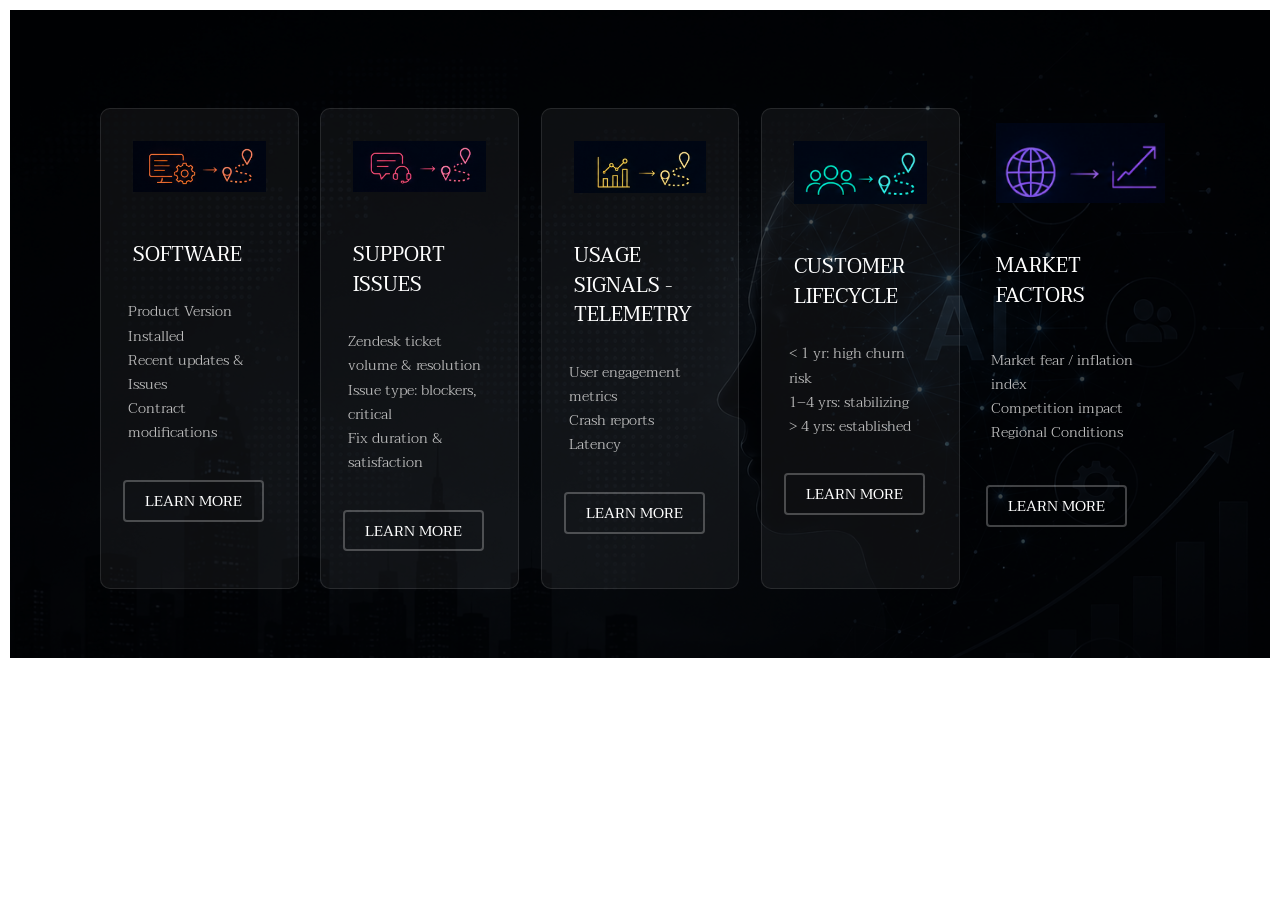
==== agentic_ai.html @ 3e42e908 "Add initial HTML files for personal portfolio website - Created index.html with sections for navigat" ====
<!DOCTYPE HTML>
<!--
	Transitive by TEMPLATED
	templated.co @templatedco
	Released for free under the Creative Commons Attribution 3.0 license (templated.co/license)
-->
<html>
	<head>
		<title>Nithin Reddy Nagireddy - AI Engineer</title>
		<meta charset="utf-8" />
		<meta name="viewport" content="width=device-width, initial-scale=1" />
		<link rel="stylesheet" href="assets/css/main.css" />
	</head>
	<body>

		<!-- Two -->
			<section id="two" class="wrapper style3">
				<div class="inner">
					<div id=".skills-grid-3" class="skills-grid-3">
						<div class="skill-card">
							<div class="image fit">
								<img src="images/multi agent/contracts.png" alt="" />
							</div>
							<header>
								<h3>Software</h3>
							</header>
							<p>Product Version Installed <br>Recent updates & Issues <br>Contract modifications</p>
							<ul class="actions">
								<li><a href="#" class="button alt">Learn More</a></li>
							</ul>
						</div>
						<div class="skill-card">
							<div class="image fit">
								<img src="images/multi agent/tickets.png" alt="" />
							</div>
							<header>
								<h3>Support Issues</h3>
							</header>
							<p>Zendesk ticket volume & resolution <br> Issue type: blockers, critical <br>  Fix duration & satisfaction</p>
							<ul class="actions">
								<li><a href="#" class="button alt">Learn More</a></li>
							</ul>
						</div>
						<div class="skill-card">
							<div class="image fit">
								<img src="images/multi agent/telemetry.png" alt="" />
							</div>
							<header>
								<h3>Usage Signals - Telemetry</h3>
							</header>
							<p> User engagement metrics <br> Crash reports <br> Latency</p>
							<ul class="actions">
								<li><a href="#" class="button alt">Learn More</a></li>
							</ul>
						</div>
						<div class="skill-card">
							<div class="image fit">
								<img src="images/multi agent/customer_lifetime.png" alt="" />
							</div>
							<header>
								<h3>Customer Lifecycle</h3>
							</header>
							<p> < 1 yr: high churn risk <br> 1–4 yrs: stabilizing <br> > 4 yrs: established</p>
							<ul class="actions">
								<li><a href="#" class="button alt">Learn More</a></li>
							</ul>
						</div>
						<div>
							<div class="image fit">
								<img src="images/multi agent/competition.png" alt="" />
							</div>
							<header>
								<h3>Market Factors</h3>
							</header>
							<p> Market fear / inflation index <br> Competition impact <br> Regional Conditions </p>
							<ul class="actions">
								<li><a href="#" class="button alt">Learn More</a></li>
							</ul>
						</div>


					</div>
				</div>

	</body>
</html>
---- assets/css/main.css ----
@charset "UTF-8";
@import url(font-awesome.min.css);
@import url("https://fonts.googleapis.com/css?family=Taviraj:300,400,700,300i,400i,700i");

/*
	Transitive by TEMPLATED
	templated.co @templatedco
	Released for free under the Creative Commons Attribution 3.0 license (templated.co/license)
*/

/* Reset */

	html, body, div, span, applet, object, iframe, h1, h2, h3, h4, h5, h6, p, blockquote, pre, a, abbr, acronym, address, big, cite, code, del, dfn, em, img, ins, kbd, q, s, samp, small, strike, strong, sub, sup, tt, var, b, u, i, center, dl, dt, dd, ol, ul, li, fieldset, form, label, legend, table, caption, tbody, tfoot, thead, tr, th, td, article, aside, canvas, details, embed, figure, figcaption, footer, header, hgroup, menu, nav, output, ruby, section, summary, time, mark, audio, video {
		margin: 0;
		padding: 5px;
		border: 0;
		font-size: 100%;
		font: inherit;
		vertical-align: baseline;
	}

	article, aside, details, figcaption, figure, footer, header, hgroup, menu, nav, section {
		display: block;
	}

	body {
		line-height: 1;
	}

	ol, ul {
		list-style: none;
	}

	blockquote, q {
		quotes: none;
	}

	blockquote:before, blockquote:after, q:before, q:after {
		content: '';
		content: none;
	}

	table {
		border-collapse: collapse;
		border-spacing: 0;
	}

	body {
		-webkit-text-size-adjust: none;
	}

/* Box Model */

	*, *:before, *:after {
		-moz-box-sizing: border-box;
		-webkit-box-sizing: border-box;
		box-sizing: border-box;
	}

/* Containers */

	.continer_links {
		display: grid;
  		grid-template-columns: auto auto auto;
		grid-gap: 5px 5px;
		justify-content: center;
		color: #b3b4b4;
	}

	.container {
		margin-left: auto;
		margin-right: auto;
	}

	.container.\31 25\25 {
		width: 100%;
		max-width: 100rem;
		min-width: 80rem;
	}

	.container.\37 5\25 {
		width: 60rem;
	}

	.container.\35 0\25 {
		width: 40rem;
	}

	.container.\32 5\25 {
		width: 20rem;
	}

	.container {
		width: 80rem;
	}

	.skills-section {
    padding: 2px 0;
	}

	.skills-section h2 {
		text-align: center;
		margin-bottom: 1rem;
	}

	.skills-grid-1 {
		display: grid;
		grid-template-columns: repeat(4, 1fr);
		gap: 1rem;
	}

	.skills-grid-2 {
		display: grid;
		grid-template-columns: repeat(1, 1fr);
		gap: 1rem;
	}
	
	.skills-grid-3 {
		display: grid;
		grid-template-columns: repeat(5, 1fr);
		gap: 2%;
	}

	.skill-card {
		padding: 1.5rem;
		border-radius: 10px;
		background: rgba(255,255,255,0.05);
		border: 1px solid rgba(255,255,255,0.1);
	}

	.skill-card h3 {
		margin-bottom: 1rem;
	}

	.skill-card ul {
		list-style: none;
		padding: 0;
	}

	.skill-card li {
		padding: 0.4rem 0;
	}

	@media (max-width: 768px) {
		.skills-grid {
			grid-template-columns: 1fr;
		}
	}

	@media screen and (max-width: 1680px) {

		.container.\31 25\25 {
			width: 100%;
			max-width: 100rem;
			min-width: 80rem;
		}

		.container.\37 5\25 {
			width: 60rem;
		}

		.container.\35 0\25 {
			width: 40rem;
		}

		.container.\32 5\25 {
			width: 20rem;
		}

		.container {
			width: 80rem;
		}

	}

	@media screen and (max-width: 1280px) {

		.container.\31 25\25 {
			width: 100%;
			max-width: 81.25rem;
			min-width: 65rem;
		}

		.container.\37 5\25 {
			width: 48.75rem;
		}

		.container.\35 0\25 {
			width: 32.5rem;
		}

		.container.\32 5\25 {
			width: 16.25rem;
		}

		.container {
			width: 65rem;
		}

	}

	@media screen and (max-width: 980px) {

		.container.\31 25\25 {
			width: 100%;
			max-width: 112.5%;
			min-width: 90%;
		}

		.container.\37 5\25 {
			width: 67.5%;
		}

		.container.\35 0\25 {
			width: 45%;
		}

		.container.\32 5\25 {
			width: 22.5%;
		}

		.container {
			width: 90%;
		}

	}

	@media screen and (max-width: 736px) {

		.container.\31 25\25 {
			width: 100%;
			max-width: 112.5%;
			min-width: 90%;
		}

		.container.\37 5\25 {
			width: 67.5%;
		}

		.container.\35 0\25 {
			width: 45%;
		}

		.container.\32 5\25 {
			width: 22.5%;
		}

		.container {
			width: 90% !important;
		}

	}

	@media screen and (max-width: 480px) {

		.container.\31 25\25 {
			width: 100%;
			max-width: 112.5%;
			min-width: 90%;
		}

		.container.\37 5\25 {
			width: 67.5%;
		}

		.container.\35 0\25 {
			width: 45%;
		}

		.container.\32 5\25 {
			width: 22.5%;
		}

		.container {
			width: 90% !important;
		}

	}

/* Grid */

	.row {
		border-bottom: solid 1px transparent;
		-moz-box-sizing: border-box;
		-webkit-box-sizing: border-box;
		box-sizing: border-box;
	}

	.row > * {
		float: left;
		-moz-box-sizing: border-box;
		-webkit-box-sizing: border-box;
		box-sizing: border-box;
	}

	.row:after, .row:before {
		content: '';
		display: block;
		clear: both;
		height: 0;
	}

	.row.uniform > * > :first-child {
		margin-top: 0;
	}

	.row.uniform > * > :last-child {
		margin-bottom: 0;
	}

	.row.\30 \25 > * {
		padding: 0 0 0 0rem;
	}

	.row.\30 \25 {
		margin: 0 0 -1px 0rem;
	}

	.row.uniform.\30 \25 > * {
		padding: 0rem 0 0 0rem;
	}

	.row.uniform.\30 \25 {
		margin: 0rem 0 -1px 0rem;
	}

	.row > * {
		padding: 0 0 0 2rem;
	}

	.row {
		margin: 0 0 -1px -2rem;
	}

	.row.uniform > * {
		padding: 2rem 0 0 2rem;
	}

	.row.uniform {
		margin: -2rem 0 -1px -2rem;
	}

	.row.\32 00\25 > * {
		padding: 0 0 0 4rem;
	}

	.row.\32 00\25 {
		margin: 0 0 -1px -4rem;
	}

	.row.uniform.\32 00\25 > * {
		padding: 4rem 0 0 4rem;
	}

	.row.uniform.\32 00\25 {
		margin: -4rem 0 -1px -4rem;
	}

	.row.\31 50\25 > * {
		padding: 0 0 0 3rem;
	}

	.row.\31 50\25 {
		margin: 0 0 -1px -3rem;
	}

	.row.uniform.\31 50\25 > * {
		padding: 3rem 0 0 3rem;
	}

	.row.uniform.\31 50\25 {
		margin: -3rem 0 -1px -3rem;
	}

	.row.\35 0\25 > * {
		padding: 0 0 0 1rem;
	}

	.row.\35 0\25 {
		margin: 0 0 -1px -1rem;
	}

	.row.uniform.\35 0\25 > * {
		padding: 1rem 0 0 1rem;
	}

	.row.uniform.\35 0\25 {
		margin: -1rem 0 -1px -1rem;
	}

	.row.\32 5\25 > * {
		padding: 0 0 0 0.5rem;
	}

	.row.\32 5\25 {
		margin: 0 0 -1px -0.5rem;
	}

	.row.uniform.\32 5\25 > * {
		padding: 0.5rem 0 0 0.5rem;
	}

	.row.uniform.\32 5\25 {
		margin: -0.5rem 0 -1px -0.5rem;
	}

	.\31 2u, .\31 2u\24 {
		width: 100%;
		clear: none;
		margin-left: 0;
	}

	.\31 1u, .\31 1u\24 {
		width: 91.6666666667%;
		clear: none;
		margin-left: 0;
	}

	.\31 0u, .\31 0u\24 {
		width: 83.3333333333%;
		clear: none;
		margin-left: 0;
	}

	.\39 u, .\39 u\24 {
		width: 75%;
		clear: none;
		margin-left: 0;
	}

	.\38 u, .\38 u\24 {
		width: 66.6666666667%;
		clear: none;
		margin-left: 0;
	}

	.\37 u, .\37 u\24 {
		width: 58.3333333333%;
		clear: none;
		margin-left: 0;
	}

	.\36 u, .\36 u\24 {
		width: 50%;
		clear: none;
		margin-left: 0;
	}

	.\35 u, .\35 u\24 {
		width: 41.6666666667%;
		clear: none;
		margin-left: 0;
	}

	.\34 u, .\34 u\24 {
		width: 33.3333333333%;
		clear: none;
		margin-left: 0;
	}

	.\33 u, .\33 u\24 {
		width: 25%;
		clear: none;
		margin-left: 0;
	}

	.\32 u, .\32 u\24 {
		width: 16.6666666667%;
		clear: none;
		margin-left: 0;
	}

	.\31 u, .\31 u\24 {
		width: 8.3333333333%;
		clear: none;
		margin-left: 0;
	}

	.\31 2u\24 + *,
	.\31 1u\24 + *,
	.\31 0u\24 + *,
	.\39 u\24 + *,
	.\38 u\24 + *,
	.\37 u\24 + *,
	.\36 u\24 + *,
	.\35 u\24 + *,
	.\34 u\24 + *,
	.\33 u\24 + *,
	.\32 u\24 + *,
	.\31 u\24 + * {
		clear: left;
	}

	.\-11u {
		margin-left: 91.66667%;
	}

	.\-10u {
		margin-left: 83.33333%;
	}

	.\-9u {
		margin-left: 75%;
	}

	.\-8u {
		margin-left: 66.66667%;
	}

	.\-7u {
		margin-left: 58.33333%;
	}

	.\-6u {
		margin-left: 50%;
	}

	.\-5u {
		margin-left: 41.66667%;
	}

	.\-4u {
		margin-left: 33.33333%;
	}

	.\-3u {
		margin-left: 25%;
	}

	.\-2u {
		margin-left: 16.66667%;
	}

	.\-1u {
		margin-left: 8.33333%;
	}

	@media screen and (max-width: 1680px) {

		.row > * {
			padding: 0 0 0 2rem;
		}

		.row {
			margin: 0 0 -1px -2rem;
		}

		.row.uniform > * {
			padding: 2rem 0 0 2rem;
		}

		.row.uniform {
			margin: -2rem 0 -1px -2rem;
		}

		.row.\32 00\25 > * {
			padding: 0 0 0 4rem;
		}

		.row.\32 00\25 {
			margin: 0 0 -1px -4rem;
		}

		.row.uniform.\32 00\25 > * {
			padding: 4rem 0 0 4rem;
		}

		.row.uniform.\32 00\25 {
			margin: -4rem 0 -1px -4rem;
		}

		.row.\31 50\25 > * {
			padding: 0 0 0 3rem;
		}

		.row.\31 50\25 {
			margin: 0 0 -1px -3rem;
		}

		.row.uniform.\31 50\25 > * {
			padding: 3rem 0 0 3rem;
		}

		.row.uniform.\31 50\25 {
			margin: -3rem 0 -1px -3rem;
		}

		.row.\35 0\25 > * {
			padding: 0 0 0 1rem;
		}

		.row.\35 0\25 {
			margin: 0 0 -1px -1rem;
		}

		.row.uniform.\35 0\25 > * {
			padding: 1rem 0 0 1rem;
		}

		.row.uniform.\35 0\25 {
			margin: -1rem 0 -1px -1rem;
		}

		.row.\32 5\25 > * {
			padding: 0 0 0 0.5rem;
		}

		.row.\32 5\25 {
			margin: 0 0 -1px -0.5rem;
		}

		.row.uniform.\32 5\25 > * {
			padding: 0.5rem 0 0 0.5rem;
		}

		.row.uniform.\32 5\25 {
			margin: -0.5rem 0 -1px -0.5rem;
		}

		.\31 2u\28xlarge\29, .\31 2u\24\28xlarge\29 {
			width: 100%;
			clear: none;
			margin-left: 0;
		}

		.\31 1u\28xlarge\29, .\31 1u\24\28xlarge\29 {
			width: 91.6666666667%;
			clear: none;
			margin-left: 0;
		}

		.\31 0u\28xlarge\29, .\31 0u\24\28xlarge\29 {
			width: 83.3333333333%;
			clear: none;
			margin-left: 0;
		}

		.\39 u\28xlarge\29, .\39 u\24\28xlarge\29 {
			width: 75%;
			clear: none;
			margin-left: 0;
		}

		.\38 u\28xlarge\29, .\38 u\24\28xlarge\29 {
			width: 66.6666666667%;
			clear: none;
			margin-left: 0;
		}

		.\37 u\28xlarge\29, .\37 u\24\28xlarge\29 {
			width: 58.3333333333%;
			clear: none;
			margin-left: 0;
		}

		.\36 u\28xlarge\29, .\36 u\24\28xlarge\29 {
			width: 50%;
			clear: none;
			margin-left: 0;
		}

		.\35 u\28xlarge\29, .\35 u\24\28xlarge\29 {
			width: 41.6666666667%;
			clear: none;
			margin-left: 0;
		}

		.\34 u\28xlarge\29, .\34 u\24\28xlarge\29 {
			width: 33.3333333333%;
			clear: none;
			margin-left: 0;
		}

		.\33 u\28xlarge\29, .\33 u\24\28xlarge\29 {
			width: 25%;
			clear: none;
			margin-left: 0;
		}

		.\32 u\28xlarge\29, .\32 u\24\28xlarge\29 {
			width: 16.6666666667%;
			clear: none;
			margin-left: 0;
		}

		.\31 u\28xlarge\29, .\31 u\24\28xlarge\29 {
			width: 8.3333333333%;
			clear: none;
			margin-left: 0;
		}

		.\31 2u\24\28xlarge\29 + *,
		.\31 1u\24\28xlarge\29 + *,
		.\31 0u\24\28xlarge\29 + *,
		.\39 u\24\28xlarge\29 + *,
		.\38 u\24\28xlarge\29 + *,
		.\37 u\24\28xlarge\29 + *,
		.\36 u\24\28xlarge\29 + *,
		.\35 u\24\28xlarge\29 + *,
		.\34 u\24\28xlarge\29 + *,
		.\33 u\24\28xlarge\29 + *,
		.\32 u\24\28xlarge\29 + *,
		.\31 u\24\28xlarge\29 + * {
			clear: left;
		}

		.\-11u\28xlarge\29 {
			margin-left: 91.66667%;
		}

		.\-10u\28xlarge\29 {
			margin-left: 83.33333%;
		}

		.\-9u\28xlarge\29 {
			margin-left: 75%;
		}

		.\-8u\28xlarge\29 {
			margin-left: 66.66667%;
		}

		.\-7u\28xlarge\29 {
			margin-left: 58.33333%;
		}

		.\-6u\28xlarge\29 {
			margin-left: 50%;
		}

		.\-5u\28xlarge\29 {
			margin-left: 41.66667%;
		}

		.\-4u\28xlarge\29 {
			margin-left: 33.33333%;
		}

		.\-3u\28xlarge\29 {
			margin-left: 25%;
		}

		.\-2u\28xlarge\29 {
			margin-left: 16.66667%;
		}

		.\-1u\28xlarge\29 {
			margin-left: 8.33333%;
		}

	}

	@media screen and (max-width: 1280px) {

		.row > * {
			padding: 0 0 0 1.5rem;
		}

		.row {
			margin: 0 0 -1px -1.5rem;
		}

		.row.uniform > * {
			padding: 1.5rem 0 0 1.5rem;
		}

		.row.uniform {
			margin: -1.5rem 0 -1px -1.5rem;
		}

		.row.\32 00\25 > * {
			padding: 0 0 0 3rem;
		}

		.row.\32 00\25 {
			margin: 0 0 -1px -3rem;
		}

		.row.uniform.\32 00\25 > * {
			padding: 3rem 0 0 3rem;
		}

		.row.uniform.\32 00\25 {
			margin: -3rem 0 -1px -3rem;
		}

		.row.\31 50\25 > * {
			padding: 0 0 0 2.25rem;
		}

		.row.\31 50\25 {
			margin: 0 0 -1px -2.25rem;
		}

		.row.uniform.\31 50\25 > * {
			padding: 2.25rem 0 0 2.25rem;
		}

		.row.uniform.\31 50\25 {
			margin: -2.25rem 0 -1px -2.25rem;
		}

		.row.\35 0\25 > * {
			padding: 0 0 0 0.75rem;
		}

		.row.\35 0\25 {
			margin: 0 0 -1px -0.75rem;
		}

		.row.uniform.\35 0\25 > * {
			padding: 0.75rem 0 0 0.75rem;
		}

		.row.uniform.\35 0\25 {
			margin: -0.75rem 0 -1px -0.75rem;
		}

		.row.\32 5\25 > * {
			padding: 0 0 0 0.375rem;
		}

		.row.\32 5\25 {
			margin: 0 0 -1px -0.375rem;
		}

		.row.uniform.\32 5\25 > * {
			padding: 0.375rem 0 0 0.375rem;
		}

		.row.uniform.\32 5\25 {
			margin: -0.375rem 0 -1px -0.375rem;
		}

		.\31 2u\28large\29, .\31 2u\24\28large\29 {
			width: 100%;
			clear: none;
			margin-left: 0;
		}

		.\31 1u\28large\29, .\31 1u\24\28large\29 {
			width: 91.6666666667%;
			clear: none;
			margin-left: 0;
		}

		.\31 0u\28large\29, .\31 0u\24\28large\29 {
			width: 83.3333333333%;
			clear: none;
			margin-left: 0;
		}

		.\39 u\28large\29, .\39 u\24\28large\29 {
			width: 75%;
			clear: none;
			margin-left: 0;
		}

		.\38 u\28large\29, .\38 u\24\28large\29 {
			width: 66.6666666667%;
			clear: none;
			margin-left: 0;
		}

		.\37 u\28large\29, .\37 u\24\28large\29 {
			width: 58.3333333333%;
			clear: none;
			margin-left: 0;
		}

		.\36 u\28large\29, .\36 u\24\28large\29 {
			width: 50%;
			clear: none;
			margin-left: 0;
		}

		.\35 u\28large\29, .\35 u\24\28large\29 {
			width: 41.6666666667%;
			clear: none;
			margin-left: 0;
		}

		.\34 u\28large\29, .\34 u\24\28large\29 {
			width: 33.3333333333%;
			clear: none;
			margin-left: 0;
		}

		.\33 u\28large\29, .\33 u\24\28large\29 {
			width: 25%;
			clear: none;
			margin-left: 0;
		}

		.\32 u\28large\29, .\32 u\24\28large\29 {
			width: 16.6666666667%;
			clear: none;
			margin-left: 0;
		}

		.\31 u\28large\29, .\31 u\24\28large\29 {
			width: 8.3333333333%;
			clear: none;
			margin-left: 0;
		}

		.\31 2u\24\28large\29 + *,
		.\31 1u\24\28large\29 + *,
		.\31 0u\24\28large\29 + *,
		.\39 u\24\28large\29 + *,
		.\38 u\24\28large\29 + *,
		.\37 u\24\28large\29 + *,
		.\36 u\24\28large\29 + *,
		.\35 u\24\28large\29 + *,
		.\34 u\24\28large\29 + *,
		.\33 u\24\28large\29 + *,
		.\32 u\24\28large\29 + *,
		.\31 u\24\28large\29 + * {
			clear: left;
		}

		.\-11u\28large\29 {
			margin-left: 91.66667%;
		}

		.\-10u\28large\29 {
			margin-left: 83.33333%;
		}

		.\-9u\28large\29 {
			margin-left: 75%;
		}

		.\-8u\28large\29 {
			margin-left: 66.66667%;
		}

		.\-7u\28large\29 {
			margin-left: 58.33333%;
		}

		.\-6u\28large\29 {
			margin-left: 50%;
		}

		.\-5u\28large\29 {
			margin-left: 41.66667%;
		}

		.\-4u\28large\29 {
			margin-left: 33.33333%;
		}

		.\-3u\28large\29 {
			margin-left: 25%;
		}

		.\-2u\28large\29 {
			margin-left: 16.66667%;
		}

		.\-1u\28large\29 {
			margin-left: 8.33333%;
		}

	}

	@media screen and (max-width: 980px) {

		.row > * {
			padding: 0 0 0 1.5rem;
		}

		.row {
			margin: 0 0 -1px -1.5rem;
		}

		.row.uniform > * {
			padding: 1.5rem 0 0 1.5rem;
		}

		.row.uniform {
			margin: -1.5rem 0 -1px -1.5rem;
		}

		.row.\32 00\25 > * {
			padding: 0 0 0 3rem;
		}

		.row.\32 00\25 {
			margin: 0 0 -1px -3rem;
		}

		.row.uniform.\32 00\25 > * {
			padding: 3rem 0 0 3rem;
		}

		.row.uniform.\32 00\25 {
			margin: -3rem 0 -1px -3rem;
		}

		.row.\31 50\25 > * {
			padding: 0 0 0 2.25rem;
		}

		.row.\31 50\25 {
			margin: 0 0 -1px -2.25rem;
		}

		.row.uniform.\31 50\25 > * {
			padding: 2.25rem 0 0 2.25rem;
		}

		.row.uniform.\31 50\25 {
			margin: -2.25rem 0 -1px -2.25rem;
		}

		.row.\35 0\25 > * {
			padding: 0 0 0 0.75rem;
		}

		.row.\35 0\25 {
			margin: 0 0 -1px -0.75rem;
		}

		.row.uniform.\35 0\25 > * {
			padding: 0.75rem 0 0 0.75rem;
		}

		.row.uniform.\35 0\25 {
			margin: -0.75rem 0 -1px -0.75rem;
		}

		.row.\32 5\25 > * {
			padding: 0 0 0 0.375rem;
		}

		.row.\32 5\25 {
			margin: 0 0 -1px -0.375rem;
		}

		.row.uniform.\32 5\25 > * {
			padding: 0.375rem 0 0 0.375rem;
		}

		.row.uniform.\32 5\25 {
			margin: -0.375rem 0 -1px -0.375rem;
		}

		.\31 2u\28medium\29, .\31 2u\24\28medium\29 {
			width: 100%;
			clear: none;
			margin-left: 0;
		}

		.\31 1u\28medium\29, .\31 1u\24\28medium\29 {
			width: 91.6666666667%;
			clear: none;
			margin-left: 0;
		}

		.\31 0u\28medium\29, .\31 0u\24\28medium\29 {
			width: 83.3333333333%;
			clear: none;
			margin-left: 0;
		}

		.\39 u\28medium\29, .\39 u\24\28medium\29 {
			width: 75%;
			clear: none;
			margin-left: 0;
		}

		.\38 u\28medium\29, .\38 u\24\28medium\29 {
			width: 66.6666666667%;
			clear: none;
			margin-left: 0;
		}

		.\37 u\28medium\29, .\37 u\24\28medium\29 {
			width: 58.3333333333%;
			clear: none;
			margin-left: 0;
		}

		.\36 u\28medium\29, .\36 u\24\28medium\29 {
			width: 50%;
			clear: none;
			margin-left: 0;
		}

		.\35 u\28medium\29, .\35 u\24\28medium\29 {
			width: 41.6666666667%;
			clear: none;
			margin-left: 0;
		}

		.\34 u\28medium\29, .\34 u\24\28medium\29 {
			width: 33.3333333333%;
			clear: none;
			margin-left: 0;
		}

		.\33 u\28medium\29, .\33 u\24\28medium\29 {
			width: 25%;
			clear: none;
			margin-left: 0;
		}

		.\32 u\28medium\29, .\32 u\24\28medium\29 {
			width: 16.6666666667%;
			clear: none;
			margin-left: 0;
		}

		.\31 u\28medium\29, .\31 u\24\28medium\29 {
			width: 8.3333333333%;
			clear: none;
			margin-left: 0;
		}

		.\31 2u\24\28medium\29 + *,
		.\31 1u\24\28medium\29 + *,
		.\31 0u\24\28medium\29 + *,
		.\39 u\24\28medium\29 + *,
		.\38 u\24\28medium\29 + *,
		.\37 u\24\28medium\29 + *,
		.\36 u\24\28medium\29 + *,
		.\35 u\24\28medium\29 + *,
		.\34 u\24\28medium\29 + *,
		.\33 u\24\28medium\29 + *,
		.\32 u\24\28medium\29 + *,
		.\31 u\24\28medium\29 + * {
			clear: left;
		}

		.\-11u\28medium\29 {
			margin-left: 91.66667%;
		}

		.\-10u\28medium\29 {
			margin-left: 83.33333%;
		}

		.\-9u\28medium\29 {
			margin-left: 75%;
		}

		.\-8u\28medium\29 {
			margin-left: 66.66667%;
		}

		.\-7u\28medium\29 {
			margin-left: 58.33333%;
		}

		.\-6u\28medium\29 {
			margin-left: 50%;
		}

		.\-5u\28medium\29 {
			margin-left: 41.66667%;
		}

		.\-4u\28medium\29 {
			margin-left: 33.33333%;
		}

		.\-3u\28medium\29 {
			margin-left: 25%;
		}

		.\-2u\28medium\29 {
			margin-left: 16.66667%;
		}

		.\-1u\28medium\29 {
			margin-left: 8.33333%;
		}

	}

	@media screen and (max-width: 736px) {

		.row > * {
			padding: 0 0 0 1.25rem;
		}

		.row {
			margin: 0 0 -1px -1.25rem;
		}

		.row.uniform > * {
			padding: 1.25rem 0 0 1.25rem;
		}

		.row.uniform {
			margin: -1.25rem 0 -1px -1.25rem;
		}

		.row.\32 00\25 > * {
			padding: 0 0 0 2.5rem;
		}

		.row.\32 00\25 {
			margin: 0 0 -1px -2.5rem;
		}

		.row.uniform.\32 00\25 > * {
			padding: 2.5rem 0 0 2.5rem;
		}

		.row.uniform.\32 00\25 {
			margin: -2.5rem 0 -1px -2.5rem;
		}

		.row.\31 50\25 > * {
			padding: 0 0 0 1.875rem;
		}

		.row.\31 50\25 {
			margin: 0 0 -1px -1.875rem;
		}

		.row.uniform.\31 50\25 > * {
			padding: 1.875rem 0 0 1.875rem;
		}

		.row.uniform.\31 50\25 {
			margin: -1.875rem 0 -1px -1.875rem;
		}

		.row.\35 0\25 > * {
			padding: 0 0 0 0.625rem;
		}

		.row.\35 0\25 {
			margin: 0 0 -1px -0.625rem;
		}

		.row.uniform.\35 0\25 > * {
			padding: 0.625rem 0 0 0.625rem;
		}

		.row.uniform.\35 0\25 {
			margin: -0.625rem 0 -1px -0.625rem;
		}

		.row.\32 5\25 > * {
			padding: 0 0 0 0.3125rem;
		}

		.row.\32 5\25 {
			margin: 0 0 -1px -0.3125rem;
		}

		.row.uniform.\32 5\25 > * {
			padding: 0.3125rem 0 0 0.3125rem;
		}

		.row.uniform.\32 5\25 {
			margin: -0.3125rem 0 -1px -0.3125rem;
		}

		.\31 2u\28small\29, .\31 2u\24\28small\29 {
			width: 100%;
			clear: none;
			margin-left: 0;
		}

		.\31 1u\28small\29, .\31 1u\24\28small\29 {
			width: 91.6666666667%;
			clear: none;
			margin-left: 0;
		}

		.\31 0u\28small\29, .\31 0u\24\28small\29 {
			width: 83.3333333333%;
			clear: none;
			margin-left: 0;
		}

		.\39 u\28small\29, .\39 u\24\28small\29 {
			width: 75%;
			clear: none;
			margin-left: 0;
		}

		.\38 u\28small\29, .\38 u\24\28small\29 {
			width: 66.6666666667%;
			clear: none;
			margin-left: 0;
		}

		.\37 u\28small\29, .\37 u\24\28small\29 {
			width: 58.3333333333%;
			clear: none;
			margin-left: 0;
		}

		.\36 u\28small\29, .\36 u\24\28small\29 {
			width: 50%;
			clear: none;
			margin-left: 0;
		}

		.\35 u\28small\29, .\35 u\24\28small\29 {
			width: 41.6666666667%;
			clear: none;
			margin-left: 0;
		}

		.\34 u\28small\29, .\34 u\24\28small\29 {
			width: 33.3333333333%;
			clear: none;
			margin-left: 0;
		}

		.\33 u\28small\29, .\33 u\24\28small\29 {
			width: 25%;
			clear: none;
			margin-left: 0;
		}

		.\32 u\28small\29, .\32 u\24\28small\29 {
			width: 16.6666666667%;
			clear: none;
			margin-left: 0;
		}

		.\31 u\28small\29, .\31 u\24\28small\29 {
			width: 8.3333333333%;
			clear: none;
			margin-left: 0;
		}

		.\31 2u\24\28small\29 + *,
		.\31 1u\24\28small\29 + *,
		.\31 0u\24\28small\29 + *,
		.\39 u\24\28small\29 + *,
		.\38 u\24\28small\29 + *,
		.\37 u\24\28small\29 + *,
		.\36 u\24\28small\29 + *,
		.\35 u\24\28small\29 + *,
		.\34 u\24\28small\29 + *,
		.\33 u\24\28small\29 + *,
		.\32 u\24\28small\29 + *,
		.\31 u\24\28small\29 + * {
			clear: left;
		}

		.\-11u\28small\29 {
			margin-left: 91.66667%;
		}

		.\-10u\28small\29 {
			margin-left: 83.33333%;
		}

		.\-9u\28small\29 {
			margin-left: 75%;
		}

		.\-8u\28small\29 {
			margin-left: 66.66667%;
		}

		.\-7u\28small\29 {
			margin-left: 58.33333%;
		}

		.\-6u\28small\29 {
			margin-left: 50%;
		}

		.\-5u\28small\29 {
			margin-left: 41.66667%;
		}

		.\-4u\28small\29 {
			margin-left: 33.33333%;
		}

		.\-3u\28small\29 {
			margin-left: 25%;
		}

		.\-2u\28small\29 {
			margin-left: 16.66667%;
		}

		.\-1u\28small\29 {
			margin-left: 8.33333%;
		}

	}

	@media screen and (max-width: 480px) {

		.row > * {
			padding: 0 0 0 1.25rem;
		}

		.row {
			margin: 0 0 -1px -1.25rem;
		}

		.row.uniform > * {
			padding: 1.25rem 0 0 1.25rem;
		}

		.row.uniform {
			margin: -1.25rem 0 -1px -1.25rem;
		}

		.row.\32 00\25 > * {
			padding: 0 0 0 2.5rem;
		}

		.row.\32 00\25 {
			margin: 0 0 -1px -2.5rem;
		}

		.row.uniform.\32 00\25 > * {
			padding: 2.5rem 0 0 2.5rem;
		}

		.row.uniform.\32 00\25 {
			margin: -2.5rem 0 -1px -2.5rem;
		}

		.row.\31 50\25 > * {
			padding: 0 0 0 1.875rem;
		}

		.row.\31 50\25 {
			margin: 0 0 -1px -1.875rem;
		}

		.row.uniform.\31 50\25 > * {
			padding: 1.875rem 0 0 1.875rem;
		}

		.row.uniform.\31 50\25 {
			margin: -1.875rem 0 -1px -1.875rem;
		}

		.row.\35 0\25 > * {
			padding: 0 0 0 0.625rem;
		}

		.row.\35 0\25 {
			margin: 0 0 -1px -0.625rem;
		}

		.row.uniform.\35 0\25 > * {
			padding: 0.625rem 0 0 0.625rem;
		}

		.row.uniform.\35 0\25 {
			margin: -0.625rem 0 -1px -0.625rem;
		}

		.row.\32 5\25 > * {
			padding: 0 0 0 0.3125rem;
		}

		.row.\32 5\25 {
			margin: 0 0 -1px -0.3125rem;
		}

		.row.uniform.\32 5\25 > * {
			padding: 0.3125rem 0 0 0.3125rem;
		}

		.row.uniform.\32 5\25 {
			margin: -0.3125rem 0 -1px -0.3125rem;
		}

		.\31 2u\28xsmall\29, .\31 2u\24\28xsmall\29 {
			width: 100%;
			clear: none;
			margin-left: 0;
		}

		.\31 1u\28xsmall\29, .\31 1u\24\28xsmall\29 {
			width: 91.6666666667%;
			clear: none;
			margin-left: 0;
		}

		.\31 0u\28xsmall\29, .\31 0u\24\28xsmall\29 {
			width: 83.3333333333%;
			clear: none;
			margin-left: 0;
		}

		.\39 u\28xsmall\29, .\39 u\24\28xsmall\29 {
			width: 75%;
			clear: none;
			margin-left: 0;
		}

		.\38 u\28xsmall\29, .\38 u\24\28xsmall\29 {
			width: 66.6666666667%;
			clear: none;
			margin-left: 0;
		}

		.\37 u\28xsmall\29, .\37 u\24\28xsmall\29 {
			width: 58.3333333333%;
			clear: none;
			margin-left: 0;
		}

		.\36 u\28xsmall\29, .\36 u\24\28xsmall\29 {
			width: 50%;
			clear: none;
			margin-left: 0;
		}

		.\35 u\28xsmall\29, .\35 u\24\28xsmall\29 {
			width: 41.6666666667%;
			clear: none;
			margin-left: 0;
		}

		.\34 u\28xsmall\29, .\34 u\24\28xsmall\29 {
			width: 33.3333333333%;
			clear: none;
			margin-left: 0;
		}

		.\33 u\28xsmall\29, .\33 u\24\28xsmall\29 {
			width: 25%;
			clear: none;
			margin-left: 0;
		}

		.\32 u\28xsmall\29, .\32 u\24\28xsmall\29 {
			width: 16.6666666667%;
			clear: none;
			margin-left: 0;
		}

		.\31 u\28xsmall\29, .\31 u\24\28xsmall\29 {
			width: 8.3333333333%;
			clear: none;
			margin-left: 0;
		}

		.\31 2u\24\28xsmall\29 + *,
		.\31 1u\24\28xsmall\29 + *,
		.\31 0u\24\28xsmall\29 + *,
		.\39 u\24\28xsmall\29 + *,
		.\38 u\24\28xsmall\29 + *,
		.\37 u\24\28xsmall\29 + *,
		.\36 u\24\28xsmall\29 + *,
		.\35 u\24\28xsmall\29 + *,
		.\34 u\24\28xsmall\29 + *,
		.\33 u\24\28xsmall\29 + *,
		.\32 u\24\28xsmall\29 + *,
		.\31 u\24\28xsmall\29 + * {
			clear: left;
		}

		.\-11u\28xsmall\29 {
			margin-left: 91.66667%;
		}

		.\-10u\28xsmall\29 {
			margin-left: 83.33333%;
		}

		.\-9u\28xsmall\29 {
			margin-left: 75%;
		}

		.\-8u\28xsmall\29 {
			margin-left: 66.66667%;
		}

		.\-7u\28xsmall\29 {
			margin-left: 58.33333%;
		}

		.\-6u\28xsmall\29 {
			margin-left: 50%;
		}

		.\-5u\28xsmall\29 {
			margin-left: 41.66667%;
		}

		.\-4u\28xsmall\29 {
			margin-left: 33.33333%;
		}

		.\-3u\28xsmall\29 {
			margin-left: 25%;
		}

		.\-2u\28xsmall\29 {
			margin-left: 16.66667%;
		}

		.\-1u\28xsmall\29 {
			margin-left: 8.33333%;
		}

	}

/* Basic */

	@-ms-viewport {
		width: device-width;
	}

	body {
		-ms-overflow-style: scrollbar;
	}

	@media screen and (max-width: 480px) {

		html, body {
			min-width: 320px;
		}

	}

	body {
		background: #fff;
	}

		body.is-loading *, body.is-loading *:before, body.is-loading *:after {
			-moz-animation: none !important;
			-webkit-animation: none !important;
			-ms-animation: none !important;
			animation: none !important;
			-moz-transition: none !important;
			-webkit-transition: none !important;
			-ms-transition: none !important;
			transition: none !important;
		}

/* Type */

	html {
		font-size: 13pt;
	}

		@media screen and (max-width: 1680px) {

			html {
				font-size: 11pt;
			}

		}

		@media screen and (max-width: 1280px) {

			html {
				font-size: 11pt;
			}

		}

		@media screen and (max-width: 980px) {

			html {
				font-size: 12pt;
			}

		}

		@media screen and (max-width: 736px) {

			html {
				font-size: 12pt;
			}

		}

		@media screen and (max-width: 480px) {

			html {
				font-size: 12pt;
			}

		}

	body {
		background-color: #fff;
		color: #444;
	}

	body, input, select, textarea {
		font-family: "Taviraj", serif;
		font-weight: 300;
		font-size: 1rem;
		line-height: 1.65;
	}

	a {
		text-decoration: underline;
	}

		a:hover {
			text-decoration: none;
		}

	strong, b {
		font-weight: 400;
	}

	em, i {
		font-style: italic;
	}

	p {
		margin: 0 0 2rem 0;
	}

	h1, h2, h3, h4, h5, h6 {
		font-weight: 400;
		line-height: 1.5;
		margin: 0 0 1.5rem 0;
	}

		h1 a, h2 a, h3 a, h4 a, h5 a, h6 a {
			color: inherit;
			text-decoration: none;
		}

	h2 {
		font-size: 1.75rem;
		text-transform: uppercase;
	}

		@media screen and (max-width: 736px) {

			h2 {
				font-size: 1.5rem;
			}

		}

	h3 {
		font-size: 1.35rem;
		text-transform: uppercase;
	}

	h4 {
		font-size: 1.1rem;
	}

	h5 {
		font-size: 0.9rem;
	}

	h6 {
		font-size: 0.7rem;
	}

	sub {
		font-size: 0.8rem;
		position: relative;
		top: 0.5rem;
	}

	sup {
		font-size: 0.8rem;
		position: relative;
		top: -0.5rem;
	}

	blockquote {
		border-left: solid 4px;
		font-style: italic;
		margin: 0 0 2rem 0;
		padding: 0.5rem 0 0.5rem 2rem;
	}

	code {
		border-radius: 4px;
		border: solid 1px;
		font-family: "Courier New", monospace;
		font-size: 0.9rem;
		margin: 0 0.25rem;
		padding: 0.25rem 0.65rem;
	}

	pre {
		-webkit-overflow-scrolling: touch;
		font-family: "Courier New", monospace;
		font-size: 0.9rem;
		margin: 0 0 2rem 0;
	}

		pre code {
			display: block;
			line-height: 1.75;
			padding: 1rem 1.5rem;
			overflow-x: auto;
		}

	hr {
		border: 0;
		border-bottom: solid 1px;
		margin: 2rem 0;
	}

		hr.major {
			margin: 3rem 0;
		}

	.align-left {
		text-align: left;
	}

	.align-center {
		text-align: center;
		margin-top: 5vh;
	}

	.align-right {
		text-align: right;
	}

	input, select, textarea {
		color: #555;
	}

	a {
		color: #5AA6ED;
	}

	strong, b {
		color: #555;
	}

	h1, h2, h3, h4, h5, h6 {
		color: #555;
	}

	blockquote {
		border-left-color: rgba(144, 144, 144, 0.25);
	}

	code {
		background: rgba(144, 144, 144, 0.075);
		border-color: rgba(144, 144, 144, 0.25);
	}

	hr {
		border-bottom-color: rgba(144, 144, 144, 0.25);
	}

/* Box */

	.box {
		margin-bottom: 2rem;
		background: #FFF;
	}

		.box .content {
			padding: 1px;
		}

		.box > :last-child,
		.box > :last-child > :last-child,
		.box > :last-child > :last-child > :last-child {
			margin-bottom: 0;
		}

		.box.alt {
			border: 0;
			border-radius: 0;
			padding: 0;
		}

		@media screen and (max-width: 736px) {

			.box .content {
				padding: 1px;
			}

		}

	.box {
		border-color: rgba(252, 252, 252, 0.25);
	}

/* Button */

	input[type="submit"],
	input[type="reset"],
	input[type="button"],
	button,
	.button {
		-moz-appearance: none;
		-webkit-appearance: none;
		-ms-appearance: none;
		appearance: none;
		-moz-transition: background-color 0.2s ease-in-out, color 0.2s ease-in-out;
		-webkit-transition: background-color 0.2s ease-in-out, color 0.2s ease-in-out;
		-ms-transition: background-color 0.2s ease-in-out, color 0.2s ease-in-out;
		transition: background-color 0.2s ease-in-out, color 0.2s ease-in-out;
		border-radius: 4px;
		border: 0;
		cursor: pointer;
		display: inline-block;
		font-weight: 400;
		height: 2.85rem;
		line-height: 2.95rem;
		padding: 0 1.5rem;
		text-align: center;
		text-decoration: none;
		white-space: nowrap;
		text-transform: uppercase;
	}

		input[type="submit"].icon,
		input[type="reset"].icon,
		input[type="button"].icon,
		button.icon,
		.button.icon {
			padding-left: 1.35rem;
		}

			input[type="submit"].icon:before,
			input[type="reset"].icon:before,
			input[type="button"].icon:before,
			button.icon:before,
			.button.icon:before {
				margin-right: 0.5rem;
			}

		input[type="submit"].fit,
		input[type="reset"].fit,
		input[type="button"].fit,
		button.fit,
		.button.fit {
			display: block;
			margin: 0 0 1rem 0;
			width: 100%;
			color: #ffffff !important;
			transperent: true;
			background-color: transparent;
			border: solid 2px #0d3f57;
		}

		input[type="submit"].small,
		input[type="reset"].small,
		input[type="button"].small,
		button.small,
		.button.small {
			font-size: 0.8rem;
		}

		input[type="submit"].big,
		input[type="reset"].big,
		input[type="button"].big,
		button.big,
		.button.big {
			font-size: 1.35rem;
		}

		input[type="submit"].disabled, input[type="submit"]:disabled,
		input[type="reset"].disabled,
		input[type="reset"]:disabled,
		input[type="button"].disabled,
		input[type="button"]:disabled,
		button.disabled,
		button:disabled,
		.button.disabled,
		.button:disabled {
			-moz-pointer-events: none;
			-webkit-pointer-events: none;
			-ms-pointer-events: none;
			pointer-events: none;
			opacity: 0.25;
		}

		@media screen and (max-width: 480px) {

			input[type="submit"],
			input[type="reset"],
			input[type="button"],
			button,
			.button {
				padding: 0;
			}

		}

	input[type="submit"],
	input[type="reset"],
	input[type="button"],
	button,
	.button {
		background-color: #f2f2f2;
		color: #000 !important;
	}

		input[type="submit"]:hover,
		input[type="reset"]:hover,
		input[type="button"]:hover,
		button:hover,
		.button:hover {
			background-color: rgb(10, 99, 151);
		}

		input[type="submit"]:active,
		input[type="reset"]:active,
		input[type="button"]:active,
		button:active,
		.button:active {
			background-color: #e5e5e5;
		}

		input[type="submit"].alt,
		input[type="reset"].alt,
		input[type="button"].alt,
		button.alt,
		.button.alt {
			background-color: transparent;
			box-shadow: inset 0 0 0 2px rgba(144, 144, 144, 0.25);
			color: #555 !important;
		}

			input[type="submit"].alt:hover,
			input[type="reset"].alt:hover,
			input[type="button"].alt:hover,
			button.alt:hover,
			.button.alt:hover {
				background-color: rgba(144, 144, 144, 0.075);
			}

			input[type="submit"].alt:active,
			input[type="reset"].alt:active,
			input[type="button"].alt:active,
			button.alt:active,
			.button.alt:active {
				background-color: rgba(144, 144, 144, 0.2);
			}

			input[type="submit"].alt.icon:before,
			input[type="reset"].alt.icon:before,
			input[type="button"].alt.icon:before,
			button.alt.icon:before,
			.button.alt.icon:before {
				color: #bbb;
			}

		input[type="submit"].special,
		input[type="reset"].special,
		input[type="button"].special,
		button.special,
		.button.special {
			background-color: #5AA6ED;
			color: #ffffff !important;
		}

			input[type="submit"].special:hover,
			input[type="reset"].special:hover,
			input[type="button"].special:hover,
			button.special:hover,
			.button.special:hover {
				background-color: #71b2f0;
			}

			input[type="submit"].special:active,
			input[type="reset"].special:active,
			input[type="button"].special:active,
			button.special:active,
			.button.special:active {
				background-color: #439aea;
			}

/* Form */

	form {
		margin: 0 0 2rem 0;
	}

		form .field {
			margin-bottom: 2rem;
		}

			form .field.half {
				display: inline-block;
				width: 48%;
			}

				form .field.half.first {
					margin-right: 2.5%;
				}

		@media screen and (max-width: 980px) {

			form .field.half {
				display: block;
				width: 100%;
			}

				form .field.half.first {
					margin-right: 0;
				}

		}

	label {
		display: block;
		font-size: 0.9rem;
		font-weight: 400;
		margin: 0 0 1rem 0;
	}

	input[type="text"],
	input[type="password"],
	input[type="email"],
	select,
	textarea {
		-moz-appearance: none;
		-webkit-appearance: none;
		-ms-appearance: none;
		appearance: none;
		border-radius: 4px;
		border: none;
		border: solid 1px;
		color: inherit;
		display: block;
		outline: 0;
		padding: 0 1rem;
		text-decoration: none;
		width: 100%;
	}

		input[type="text"]:invalid,
		input[type="password"]:invalid,
		input[type="email"]:invalid,
		select:invalid,
		textarea:invalid {
			box-shadow: none;
		}

	.select-wrapper {
		text-decoration: none;
		display: block;
		position: relative;
	}

		.select-wrapper:before {
			-moz-osx-font-smoothing: grayscale;
			-webkit-font-smoothing: antialiased;
			font-family: FontAwesome;
			font-style: normal;
			font-weight: normal;
			text-transform: none !important;
		}

		.select-wrapper:before {
			content: '\f078';
			display: block;
			height: 2.75rem;
			line-height: 2.75rem;
			pointer-events: none;
			position: absolute;
			right: 0;
			text-align: center;
			top: 0;
			width: 2.75rem;
		}

		.select-wrapper select::-ms-expand {
			display: none;
		}

	input[type="text"],
	input[type="password"],
	input[type="email"],
	select {
		height: 2.75rem;
	}

	textarea {
		padding: 0.75rem 1rem;
	}

	input[type="checkbox"],
	input[type="radio"] {
		-moz-appearance: none;
		-webkit-appearance: none;
		-ms-appearance: none;
		appearance: none;
		display: block;
		float: left;
		margin-right: -2rem;
		opacity: 0;
		width: 1rem;
		z-index: -1;
	}

		input[type="checkbox"] + label,
		input[type="radio"] + label {
			text-decoration: none;
			cursor: pointer;
			display: inline-block;
			font-size: 1rem;
			font-weight: 300;
			padding-left: 2.4rem;
			padding-right: 0.75rem;
			position: relative;
		}

			input[type="checkbox"] + label:before,
			input[type="radio"] + label:before {
				-moz-osx-font-smoothing: grayscale;
				-webkit-font-smoothing: antialiased;
				font-family: FontAwesome;
				font-style: normal;
				font-weight: normal;
				text-transform: none !important;
			}

			input[type="checkbox"] + label:before,
			input[type="radio"] + label:before {
				border-radius: 4px;
				border: solid 1px;
				content: '';
				display: inline-block;
				height: 1.65rem;
				left: 0;
				line-height: 1.58125rem;
				position: absolute;
				text-align: center;
				top: 0;
				width: 1.65rem;
			}

		input[type="checkbox"]:checked + label:before,
		input[type="radio"]:checked + label:before {
			content: '\f00c';
		}

	input[type="checkbox"] + label:before {
		border-radius: 4px;
	}

	input[type="radio"] + label:before {
		border-radius: 100%;
	}

	::-webkit-input-placeholder {
		opacity: 1.0;
	}

	:-moz-placeholder {
		opacity: 1.0;
	}

	::-moz-placeholder {
		opacity: 1.0;
	}

	:-ms-input-placeholder {
		opacity: 1.0;
	}

	.formerize-placeholder {
		opacity: 1.0;
	}

	label {
		color: #555;
	}

	input[type="text"],
	input[type="password"],
	input[type="email"],
	select,
	textarea {
		background: rgba(144, 144, 144, 0.075);
		border-color: rgba(144, 144, 144, 0.25);
	}

		input[type="text"]:focus,
		input[type="password"]:focus,
		input[type="email"]:focus,
		select:focus,
		textarea:focus {
			border-color: #5AA6ED;
			box-shadow: 0 0 0 1px #5AA6ED;
		}

	.select-wrapper:before {
		color: rgba(144, 144, 144, 0.25);
	}

	input[type="checkbox"] + label,
	input[type="radio"] + label {
		color: #444;
	}

		input[type="checkbox"] + label:before,
		input[type="radio"] + label:before {
			background: rgba(144, 144, 144, 0.075);
			border-color: rgba(144, 144, 144, 0.25);
		}

	input[type="checkbox"]:checked + label:before,
	input[type="radio"]:checked + label:before {
		background-color: #5AA6ED;
		border-color: #5AA6ED;
		color: #ffffff;
	}

	input[type="checkbox"]:focus + label:before,
	input[type="radio"]:focus + label:before {
		border-color: #5AA6ED;
		box-shadow: 0 0 0 1px #5AA6ED;
	}

	::-webkit-input-placeholder {
		color: #bbb !important;
	}

	:-moz-placeholder {
		color: #bbb !important;
	}

	::-moz-placeholder {
		color: #bbb !important;
	}

	:-ms-input-placeholder {
		color: #bbb !important;
	}

	.formerize-placeholder {
		color: #bbb !important;
	}

/* Icon */

	.icon {
		text-decoration: none;
		border-bottom: none;
		position: relative;
	}

		.icon:before {
			-moz-osx-font-smoothing: grayscale;
			-webkit-font-smoothing: antialiased;
			font-family: FontAwesome;
			font-style: normal;
			font-weight: normal;
			text-transform: none !important;
		}

		.icon > .label {
			display: none;
		}

/* Image */

	.image {
		border: 0;
		display: inline-block;
		position: relative;
	}

		.image img {
			display: block;
		}

		.image.left, .image.right {
			max-width: 40%;
		}

			.image.left img, .image.right img {
				width: 100%;
			}

		.image.left {
			float: left;
			margin: 0 1.5rem 1rem 0;
			top: 0.25rem;
		}

		.image.right {
			float: right;
			margin: 0 0 1rem 1.5rem;
			top: 0.25rem;
		}

		.image.fit {
			display: block;
			margin: 0 0 2rem 0;
			width: 100%;
		}

			.image.fit img {
				width: 100%;
			}

		.image.main {
			display: block;
			margin: 0 0 3rem 0;
			width: 100%;
		}

			.image.main img {
				width: 100%;
			}

/* List */

	ol {
		list-style: decimal;
		margin: 0 0 2rem 0;
		padding-left: 1.25rem;
	}

		ol li {
			padding-left: 0.25rem;
		}

	ul {
		list-style: disc;
		margin: 0 0 1rem 0;
		padding-left: 1rem;
	}

		ul li {
			padding-left: 0px;
		}

		ul.alt {
			list-style: none;
			padding-left: 0;
		}

			ul.alt li {
				border-top: solid 1px;
				padding: 0.5rem 0;
			}

				ul.alt li:first-child {
					border-top: 0;
					padding-top: 0;
				}

		ul.icons {
			cursor: default;
			list-style: none;
			padding-left: 0;
		}

			ul.icons li {
				display: inline-block;
				padding: 0 1rem 0 0;
			}

				ul.icons li:last-child {
					padding-right: 0;
				}

				ul.icons li .icon:before {
					font-size: 2rem;
				}

		ul.actions {
			cursor: default;
			list-style: none;
			padding-left: 0;
		}

			ul.actions li {
				display: inline-block;
				padding: 0 1rem 0 0;
				vertical-align: middle;
			}

				ul.actions li:last-child {
					padding-right: 0;
				}

			ul.actions.small li {
				padding: 0 0.5rem 0 0;
			}

			ul.actions.vertical li {
				display: block;
				padding: 1rem 0 0 0;
			}

				ul.actions.vertical li:first-child {
					padding-top: 0;
				}

				ul.actions.vertical li > * {
					margin-bottom: 0;
				}

			ul.actions.vertical.small li {
				padding: 0.5rem 0 0 0;
			}

				ul.actions.vertical.small li:first-child {
					padding-top: 0;
				}

			ul.actions.fit {
				display: table;
				margin-left: -1rem;
				padding: 0;
				table-layout: fixed;
				width: calc(100% + 1rem);
			}

				ul.actions.fit li {
					display: table-cell;
					padding: 0 0 0 1rem;
				}

					ul.actions.fit li > * {
						margin-bottom: 0;
					}

				ul.actions.fit.small {
					margin-left: -0.5rem;
					width: calc(100% + 0.5rem);
				}

					ul.actions.fit.small li {
						padding: 0 0 0 0.5rem;
					}

			@media screen and (max-width: 480px) {

				ul.actions {
					margin: 0 0 2rem 0;
				}

					ul.actions li {
						padding: 1rem 0 0 0;
						display: block;
						text-align: center;
						width: 100%;
					}

						ul.actions li:first-child {
							padding-top: 0;
						}

						ul.actions li > * {
							width: 100%;
							margin: 0 !important;
						}

							ul.actions li > *.icon:before {
								margin-left: -2rem;
							}

					ul.actions.small li {
						padding: 0.5rem 0 0 0;
					}

						ul.actions.small li:first-child {
							padding-top: 0;
						}

			}

	dl {
		margin: 0 0 2rem 0;
	}

		dl dt {
			display: block;
			font-weight: 400;
			margin: 0 0 1rem 0;
		}

		dl dd {
			margin-left: 2rem;
		}

	ul.alt li {
		border-top-color: rgba(144, 144, 144, 0.25);
	}

/* Section/Article */

	section.special, article.special {
		text-align: center;
	}

	header p {
		position: relative;
		margin: 0 0 1.5rem 0;
	}

	header h2 + p {
		font-size: 1.25rem;
		margin-top: -1rem;
	}

	header h3 + p {
		font-size: 1.1rem;
		margin-top: -0.8rem;
	}

	header h4 + p,
	header h5 + p,
	header h6 + p {
		font-size: 0.9rem;
		margin-top: -0.6rem;
	}

	header p {
		color: #bbb;
	}

/* Table */

	.table-wrapper {
		-webkit-overflow-scrolling: touch;
		overflow-x: auto;
	}

	table {
		margin: 0 0 2rem 0;
		width: 100%;
	}

		table tbody tr {
			border: solid 1px;
			border-left: 0;
			border-right: 0;
		}

		table td {
			padding: 0.75rem 0.75rem;
		}

		table th {
			font-size: 0.9rem;
			font-weight: 400;
			padding: 0 0.75rem 0.75rem 0.75rem;
			text-align: left;
		}

		table thead {
			border-bottom: solid 2px;
		}

		table tfoot {
			border-top: solid 2px;
		}

		table.alt {
			border-collapse: separate;
		}

			table.alt tbody tr td {
				border: solid 1px;
				border-left-width: 0;
				border-top-width: 0;
			}

				table.alt tbody tr td:first-child {
					border-left-width: 1px;
				}

			table.alt tbody tr:first-child td {
				border-top-width: 1px;
			}

			table.alt thead {
				border-bottom: 0;
			}

			table.alt tfoot {
				border-top: 0;
			}

	table tbody tr {
		border-color: rgba(144, 144, 144, 0.25);
	}

		table tbody tr:nth-child(2n + 1) {
			background-color: rgba(144, 144, 144, 0.075);
		}

	table th {
		color: #555;
	}

	table thead {
		border-bottom-color: rgba(144, 144, 144, 0.25);
	}

	table tfoot {
		border-top-color: rgba(144, 144, 144, 0.25);
	}

	table.alt tbody tr td {
		border-color: rgba(144, 144, 144, 0.25);
	}

/* Wrapper */

	.wrapper {
		padding: 6rem 0 4rem 0 ;
		position: relative;
		margin: 0;
	}

		.wrapper > .inner {
			margin: 0 auto;
			width: 80rem;
		}

		.wrapper.style1 {
			background-color: #d1cdcd;
			color: #ffffff;
		}

			.wrapper.style1 input, .wrapper.style1 select, .wrapper.style1 textarea {
				color: #ffffff;
			}

			.wrapper.style1 a {
				color: #ffffff;
			}

			.wrapper.style1 strong, .wrapper.style1 b {
				color: #ffffff;
			}

			.wrapper.style1 h1, .wrapper.style1 h2, .wrapper.style1 h3, .wrapper.style1 h4, .wrapper.style1 h5, .wrapper.style1 h6 {
				color: #ffffff;
			}

			.wrapper.style1 blockquote {
				border-left-color: rgba(255, 255, 255, 0.25);
			}

			.wrapper.style1 code {
				background: rgba(255, 255, 255, 0.075);
				border-color: rgba(255, 255, 255, 0.25);
			}

			.wrapper.style1 hr {
				border-bottom-color: rgba(255, 255, 255, 0.25);
			}

			.wrapper.style1 .box {
				border-color: rgba(255, 255, 255, 0.25);
			}

			.wrapper.style1 input[type="submit"],
			.wrapper.style1 input[type="reset"],
			.wrapper.style1 input[type="button"],
			.wrapper.style1 button,
			.wrapper.style1 .button {
				background-color: #f2f2f2;
				color: #000 !important;
			}

				.wrapper.style1 input[type="submit"]:hover,
				.wrapper.style1 input[type="reset"]:hover,
				.wrapper.style1 input[type="button"]:hover,
				.wrapper.style1 button:hover,
				.wrapper.style1 .button:hover {
					background-color: white;
				}

				.wrapper.style1 input[type="submit"]:active,
				.wrapper.style1 input[type="reset"]:active,
				.wrapper.style1 input[type="button"]:active,
				.wrapper.style1 button:active,
				.wrapper.style1 .button:active {
					background-color: #e5e5e5;
				}

				.wrapper.style1 input[type="submit"].alt,
				.wrapper.style1 input[type="reset"].alt,
				.wrapper.style1 input[type="button"].alt,
				.wrapper.style1 button.alt,
				.wrapper.style1 .button.alt {
					background-color: transparent;
					box-shadow: inset 0 0 0 2px rgba(255, 255, 255, 0.25);
					color: #ffffff !important;
				}

					.wrapper.style1 input[type="submit"].alt:hover,
					.wrapper.style1 input[type="reset"].alt:hover,
					.wrapper.style1 input[type="button"].alt:hover,
					.wrapper.style1 button.alt:hover,
					.wrapper.style1 .button.alt:hover {
						background-color: rgba(255, 255, 255, 0.075);
					}

					.wrapper.style1 input[type="submit"].alt:active,
					.wrapper.style1 input[type="reset"].alt:active,
					.wrapper.style1 input[type="button"].alt:active,
					.wrapper.style1 button.alt:active,
					.wrapper.style1 .button.alt:active {
						background-color: rgba(255, 255, 255, 0.2);
					}

					.wrapper.style1 input[type="submit"].alt.icon:before,
					.wrapper.style1 input[type="reset"].alt.icon:before,
					.wrapper.style1 input[type="button"].alt.icon:before,
					.wrapper.style1 button.alt.icon:before,
					.wrapper.style1 .button.alt.icon:before {
						color: #bddbf8;
					}

				.wrapper.style1 input[type="submit"].special,
				.wrapper.style1 input[type="reset"].special,
				.wrapper.style1 input[type="button"].special,
				.wrapper.style1 button.special,
				.wrapper.style1 .button.special {
					background-color: #ffffff;
					color: #5AA6ED !important;
				}

			.wrapper.style1 label {
				color: #ffffff;
			}

			.wrapper.style1 input[type="text"],
			.wrapper.style1 input[type="password"],
			.wrapper.style1 input[type="email"],
			.wrapper.style1 select,
			.wrapper.style1 textarea {
				background: rgba(255, 255, 255, 0.075);
				border-color: rgba(255, 255, 255, 0.25);
			}

				.wrapper.style1 input[type="text"]:focus,
				.wrapper.style1 input[type="password"]:focus,
				.wrapper.style1 input[type="email"]:focus,
				.wrapper.style1 select:focus,
				.wrapper.style1 textarea:focus {
					border-color: #ffffff;
					box-shadow: 0 0 0 1px #ffffff;
				}

			.wrapper.style1 .select-wrapper:before {
				color: rgba(255, 255, 255, 0.25);
			}

			.wrapper.style1 input[type="checkbox"] + label,
			.wrapper.style1 input[type="radio"] + label {
				color: #d6e9fb;
			}

				.wrapper.style1 input[type="checkbox"] + label:before,
				.wrapper.style1 input[type="radio"] + label:before {
					background: rgba(255, 255, 255, 0.075);
					border-color: rgba(255, 255, 255, 0.25);
				}

			.wrapper.style1 input[type="checkbox"]:checked + label:before,
			.wrapper.style1 input[type="radio"]:checked + label:before {
				background-color: #ffffff;
				border-color: #ffffff;
				color: #5AA6ED;
			}

			.wrapper.style1 input[type="checkbox"]:focus + label:before,
			.wrapper.style1 input[type="radio"]:focus + label:before {
				border-color: #ffffff;
				box-shadow: 0 0 0 1px #ffffff;
			}

			.wrapper.style1 ::-webkit-input-placeholder {
				color: #bddbf8 !important;
			}

			.wrapper.style1 :-moz-placeholder {
				color: #bddbf8 !important;
			}

			.wrapper.style1 ::-moz-placeholder {
				color: #bddbf8 !important;
			}

			.wrapper.style1 :-ms-input-placeholder {
				color: #bddbf8 !important;
			}

			.wrapper.style1 .formerize-placeholder {
				color: #bddbf8 !important;
			}

			.wrapper.style1 ul.alt li {
				border-top-color: rgba(255, 255, 255, 0.25);
			}

			.wrapper.style1 header p {
				color: #bddbf8;
			}

			.wrapper.style1 table tbody tr {
				border-color: rgba(255, 255, 255, 0.25);
			}

				.wrapper.style1 table tbody tr:nth-child(2n + 1) {
					background-color: rgba(255, 255, 255, 0.075);
				}

			.wrapper.style1 table th {
				color: #ffffff;
			}

			.wrapper.style1 table thead {
				border-bottom-color: rgba(255, 255, 255, 0.25);
			}

			.wrapper.style1 table tfoot {
				border-top-color: rgba(255, 255, 255, 0.25);
			}

			.wrapper.style1 table.alt tbody tr td {
				border-color: rgba(255, 255, 255, 0.25);
			}

		.wrapper.style2 {
			background-color: #f2f2f2;
			color: #a6a6a6;
		}

			.wrapper.style2 input, .wrapper.style2 select, .wrapper.style2 textarea {
				color: #000;
			}

			.wrapper.style2 a {
				color: #5AA6ED;
			}

			.wrapper.style2 strong, .wrapper.style2 b {
				color: #000;
			}

			.wrapper.style2 h1, .wrapper.style2 h2, .wrapper.style2 h3, .wrapper.style2 h4, .wrapper.style2 h5, .wrapper.style2 h6 {
				color: #000;
			}

			.wrapper.style2 blockquote {
				border-left-color: rgba(0, 0, 0, 0.15);
			}

			.wrapper.style2 code {
				background: rgba(0, 0, 0, 0.075);
				border-color: rgba(0, 0, 0, 0.15);
			}

			.wrapper.style2 hr {
				border-bottom-color: rgba(0, 0, 0, 0.15);
			}

			.wrapper.style2 .box {
				border-color: rgba(0, 0, 0, 0.15);
			}

			.wrapper.style2 input[type="submit"],
			.wrapper.style2 input[type="reset"],
			.wrapper.style2 input[type="button"],
			.wrapper.style2 button,
			.wrapper.style2 .button {
				background-color: #000;
				color: #f2f2f2 !important;
			}

				.wrapper.style2 input[type="submit"].alt,
				.wrapper.style2 input[type="reset"].alt,
				.wrapper.style2 input[type="button"].alt,
				.wrapper.style2 button.alt,
				.wrapper.style2 .button.alt {
					background-color: transparent;
					box-shadow: inset 0 0 0 2px rgba(0, 0, 0, 0.15);
					color: #000 !important;
				}

					.wrapper.style2 input[type="submit"].alt:hover,
					.wrapper.style2 input[type="reset"].alt:hover,
					.wrapper.style2 input[type="button"].alt:hover,
					.wrapper.style2 button.alt:hover,
					.wrapper.style2 .button.alt:hover {
						background-color: rgba(0, 0, 0, 0.075);
					}

					.wrapper.style2 input[type="submit"].alt:active,
					.wrapper.style2 input[type="reset"].alt:active,
					.wrapper.style2 input[type="button"].alt:active,
					.wrapper.style2 button.alt:active,
					.wrapper.style2 .button.alt:active {
						background-color: rgba(0, 0, 0, 0.2);
					}

					.wrapper.style2 input[type="submit"].alt.icon:before,
					.wrapper.style2 input[type="reset"].alt.icon:before,
					.wrapper.style2 input[type="button"].alt.icon:before,
					.wrapper.style2 button.alt.icon:before,
					.wrapper.style2 .button.alt.icon:before {
						color: #999999;
					}

				.wrapper.style2 input[type="submit"].special,
				.wrapper.style2 input[type="reset"].special,
				.wrapper.style2 input[type="button"].special,
				.wrapper.style2 button.special,
				.wrapper.style2 .button.special {
					background-color: #5AA6ED;
					color: #ffffff !important;
				}

					.wrapper.style2 input[type="submit"].special:hover,
					.wrapper.style2 input[type="reset"].special:hover,
					.wrapper.style2 input[type="button"].special:hover,
					.wrapper.style2 button.special:hover,
					.wrapper.style2 .button.special:hover {
						background-color: #71b2f0;
					}

					.wrapper.style2 input[type="submit"].special:active,
					.wrapper.style2 input[type="reset"].special:active,
					.wrapper.style2 input[type="button"].special:active,
					.wrapper.style2 button.special:active,
					.wrapper.style2 .button.special:active {
						background-color: #439aea;
					}

			.wrapper.style2 label {
				color: #000;
			}

			.wrapper.style2 input[type="text"],
			.wrapper.style2 input[type="password"],
			.wrapper.style2 input[type="email"],
			.wrapper.style2 select,
			.wrapper.style2 textarea {
				background: rgba(0, 0, 0, 0.075);
				border-color: rgba(0, 0, 0, 0.15);
			}

				.wrapper.style2 input[type="text"]:focus,
				.wrapper.style2 input[type="password"]:focus,
				.wrapper.style2 input[type="email"]:focus,
				.wrapper.style2 select:focus,
				.wrapper.style2 textarea:focus {
					border-color: #5AA6ED;
					box-shadow: 0 0 0 1px #5AA6ED;
				}

			.wrapper.style2 .select-wrapper:before {
				color: rgba(0, 0, 0, 0.15);
			}

			.wrapper.style2 input[type="checkbox"] + label,
			.wrapper.style2 input[type="radio"] + label {
				color: #a6a6a6;
			}

				.wrapper.style2 input[type="checkbox"] + label:before,
				.wrapper.style2 input[type="radio"] + label:before {
					background: rgba(0, 0, 0, 0.075);
					border-color: rgba(0, 0, 0, 0.15);
				}

			.wrapper.style2 input[type="checkbox"]:checked + label:before,
			.wrapper.style2 input[type="radio"]:checked + label:before {
				background-color: #5AA6ED;
				border-color: #5AA6ED;
				color: #ffffff;
			}

			.wrapper.style2 input[type="checkbox"]:focus + label:before,
			.wrapper.style2 input[type="radio"]:focus + label:before {
				border-color: #5AA6ED;
				box-shadow: 0 0 0 1px #5AA6ED;
			}

			.wrapper.style2 ::-webkit-input-placeholder {
				color: #999999 !important;
			}

			.wrapper.style2 :-moz-placeholder {
				color: #999999 !important;
			}

			.wrapper.style2 ::-moz-placeholder {
				color: #999999 !important;
			}

			.wrapper.style2 :-ms-input-placeholder {
				color: #999999 !important;
			}

			.wrapper.style2 .formerize-placeholder {
				color: #999999 !important;
			}

			.wrapper.style2 ul.alt li {
				border-top-color: rgba(0, 0, 0, 0.15);
			}

			.wrapper.style2 header p {
				color: #999999;
			}

			.wrapper.style2 table tbody tr {
				border-color: rgba(0, 0, 0, 0.15);
			}

				.wrapper.style2 table tbody tr:nth-child(2n + 1) {
					background-color: rgba(0, 0, 0, 0.075);
				}

			.wrapper.style2 table th {
				color: #000;
			}

			.wrapper.style2 table thead {
				border-bottom-color: rgba(0, 0, 0, 0.15);
			}

			.wrapper.style2 table tfoot {
				border-top-color: rgba(0, 0, 0, 0.15);
			}

			.wrapper.style2 table.alt tbody tr td {
				border-color: rgba(0, 0, 0, 0.15);
			}

		.wrapper.style3 {
			background-color: #000;
			color: #bfbfbf;
			background-image: url(../../images/ai_background.png);
			background-size: cover;
			background-attachment: fixed;
			background-position: center;
			position: relative;
		}

			.wrapper.style3 input, .wrapper.style3 select, .wrapper.style3 textarea {
				color: #ffffff;
			}

			.wrapper.style3 a {
				color: #5AA6ED;
			}

			.wrapper.style3 strong, .wrapper.style3 b {
				color: #ffffff;
			}

			.wrapper.style3 h1, .wrapper.style3 h2, .wrapper.style3 h3, .wrapper.style3 h4, .wrapper.style3 h5, .wrapper.style3 h6 {
				color: #ffffff;
			}

			.wrapper.style3 blockquote {
				border-left-color: rgba(255, 255, 255, 0.25);
			}

			.wrapper.style3 code {
				background: rgba(255, 255, 255, 0.075);
				border-color: rgba(255, 255, 255, 0.25);
			}

			.wrapper.style3 hr {
				border-bottom-color: rgba(255, 255, 255, 0.25);
			}

			.wrapper.style3 .box {
				border-color: rgba(255, 255, 255, 0.25);
			}

			.wrapper.style3 input[type="submit"],
			.wrapper.style3 input[type="reset"],
			.wrapper.style3 input[type="button"],
			.wrapper.style3 button,
			.wrapper.style3 .button {
				background-color: #f2f2f2;
				color: #000 !important;
			}

				.wrapper.style3 input[type="submit"]:hover,
				.wrapper.style3 input[type="reset"]:hover,
				.wrapper.style3 input[type="button"]:hover,
				.wrapper.style3 button:hover,
				.wrapper.style3 .button:hover {
					background-color: white;
				}

				.wrapper.style3 input[type="submit"]:active,
				.wrapper.style3 input[type="reset"]:active,
				.wrapper.style3 input[type="button"]:active,
				.wrapper.style3 button:active,
				.wrapper.style3 .button:active {
					background-color: #e5e5e5;
				}

				.wrapper.style3 input[type="submit"].alt,
				.wrapper.style3 input[type="reset"].alt,
				.wrapper.style3 input[type="button"].alt,
				.wrapper.style3 button.alt,
				.wrapper.style3 .button.alt {
					background-color: transparent;
					box-shadow: inset 0 0 0 2px rgba(255, 255, 255, 0.25);
					color: #ffffff !important;
				}

					.wrapper.style3 input[type="submit"].alt:hover,
					.wrapper.style3 input[type="reset"].alt:hover,
					.wrapper.style3 input[type="button"].alt:hover,
					.wrapper.style3 button.alt:hover,
					.wrapper.style3 .button.alt:hover {
						background-color: rgba(255, 255, 255, 0.075);
					}

					.wrapper.style3 input[type="submit"].alt:active,
					.wrapper.style3 input[type="reset"].alt:active,
					.wrapper.style3 input[type="button"].alt:active,
					.wrapper.style3 button.alt:active,
					.wrapper.style3 .button.alt:active {
						background-color: rgba(255, 255, 255, 0.2);
					}

					.wrapper.style3 input[type="submit"].alt.icon:before,
					.wrapper.style3 input[type="reset"].alt.icon:before,
					.wrapper.style3 input[type="button"].alt.icon:before,
					.wrapper.style3 button.alt.icon:before,
					.wrapper.style3 .button.alt.icon:before {
						color: #999999;
					}

				.wrapper.style3 input[type="submit"].special,
				.wrapper.style3 input[type="reset"].special,
				.wrapper.style3 input[type="button"].special,
				.wrapper.style3 button.special,
				.wrapper.style3 .button.special {
					background-color: #5AA6ED;
					color: #ffffff !important;
				}

					.wrapper.style3 input[type="submit"].special:hover,
					.wrapper.style3 input[type="reset"].special:hover,
					.wrapper.style3 input[type="button"].special:hover,
					.wrapper.style3 button.special:hover,
					.wrapper.style3 .button.special:hover {
						background-color: #71b2f0;
					}

					.wrapper.style3 input[type="submit"].special:active,
					.wrapper.style3 input[type="reset"].special:active,
					.wrapper.style3 input[type="button"].special:active,
					.wrapper.style3 button.special:active,
					.wrapper.style3 .button.special:active {
						background-color: #439aea;
					}

			.wrapper.style3 label {
				color: #ffffff;
			}

			.wrapper.style3 input[type="text"],
			.wrapper.style3 input[type="password"],
			.wrapper.style3 input[type="email"],
			.wrapper.style3 select,
			.wrapper.style3 textarea {
				background: rgba(255, 255, 255, 0.075);
				border-color: rgba(255, 255, 255, 0.25);
			}

				.wrapper.style3 input[type="text"]:focus,
				.wrapper.style3 input[type="password"]:focus,
				.wrapper.style3 input[type="email"]:focus,
				.wrapper.style3 select:focus,
				.wrapper.style3 textarea:focus {
					border-color: #5AA6ED;
					box-shadow: 0 0 0 1px #5AA6ED;
				}

			.wrapper.style3 .select-wrapper:before {
				color: rgba(255, 255, 255, 0.25);
			}

			.wrapper.style3 input[type="checkbox"] + label,
			.wrapper.style3 input[type="radio"] + label {
				color: #bfbfbf;
			}

				.wrapper.style3 input[type="checkbox"] + label:before,
				.wrapper.style3 input[type="radio"] + label:before {
					background: rgba(255, 255, 255, 0.075);
					border-color: rgba(255, 255, 255, 0.25);
				}

			.wrapper.style3 input[type="checkbox"]:checked + label:before,
			.wrapper.style3 input[type="radio"]:checked + label:before {
				background-color: #5AA6ED;
				border-color: #5AA6ED;
				color: #ffffff;
			}

			.wrapper.style3 input[type="checkbox"]:focus + label:before,
			.wrapper.style3 input[type="radio"]:focus + label:before {
				border-color: #5AA6ED;
				box-shadow: 0 0 0 1px #5AA6ED;
			}

			.wrapper.style3 ::-webkit-input-placeholder {
				color: #999999 !important;
			}

			.wrapper.style3 :-moz-placeholder {
				color: #999999 !important;
			}

			.wrapper.style3 ::-moz-placeholder {
				color: #999999 !important;
			}

			.wrapper.style3 :-ms-input-placeholder {
				color: #999999 !important;
			}

			.wrapper.style3 .formerize-placeholder {
				color: #999999 !important;
			}

			.wrapper.style3 ul.alt li {
				border-top-color: rgba(255, 255, 255, 0.25);
			}

			.wrapper.style3 header p {
				color: #999999;
			}

			.wrapper.style3 table tbody tr {
				border-color: rgba(255, 255, 255, 0.25);
			}

				.wrapper.style3 table tbody tr:nth-child(2n + 1) {
					background-color: rgba(255, 255, 255, 0.075);
				}

			.wrapper.style3 table th {
				color: #ffffff;
			}

			.wrapper.style3 table thead {
				border-bottom-color: rgba(255, 255, 255, 0.25);
			}

			.wrapper.style3 table tfoot {
				border-top-color: rgba(255, 255, 255, 0.25);
			}

			.wrapper.style3 table.alt tbody tr td {
				border-color: rgba(255, 255, 255, 0.25);
			}

			.wrapper.style3 .inner {
				position: relative;
				z-index: 2;
			}

			.wrapper.style3:before {
				-moz-transition: opacity 3s ease;
				-webkit-transition: opacity 3s ease;
				-ms-transition: opacity 3s ease;
				transition: opacity 3s ease;
				-moz-transition-delay: 1.25s;
				-webkit-transition-delay: 1.25s;
				-ms-transition-delay: 1.25s;
				transition-delay: 1.25s;
				content: '';
				display: block;
				background-color: rgba(0, 0, 0, 0.95);
				height: 100%;
				left: 0;
				opacity: 0.75;
				position: absolute;
				top: 0;
				width: 100%;
				z-index: 1;
			}

		@media screen and (max-width: 1280px) {

			.wrapper > .inner {
				width: 75rem;
			}

		}

		@media screen and (max-width: 980px) {

			.wrapper > .inner {
				width: 90%;
			}

			.wrapper.style3 {
				background-attachment: scroll;
			}

		}

		@media screen and (max-width: 736px) {

			.wrapper {
				padding: 3rem 0 1rem 0 ;
			}

		}

/* Header */

	body.subpage {
		padding-top: 3.125em;
	}

	@-moz-keyframes reveal-header {
		0% {
			top: -4em;
			opacity: 0;
		}

		100% {
			top: 0;
			opacity: 1;
		}
	}

	@-webkit-keyframes reveal-header {
		0% {
			top: -4em;
			opacity: 0;
		}

		100% {
			top: 0;
			opacity: 1;
		}
	}

	@-ms-keyframes reveal-header {
		0% {
			top: -4em;
			opacity: 0;
		}

		100% {
			top: 0;
			opacity: 1;
		}
	}

	@keyframes reveal-header {
		0% {
			top: -4em;
			opacity: 0;
		}

		100% {
			top: 0;
			opacity: 1;
		}
	}

	#header {
		background: rgba(0, 0, 0, 0.75);
		color: #a6a6a6;
		cursor: default;
		height: 3.25em;
		left: 0;
		line-height: 3.25em;
		position: fixed;
		text-align: right;
		top: 0;
		width: 100%;
		z-index: 10001;
	}

		#header .toggle span {
			display: none;
		}

		#header > .logo {
			display: inline-block;
			height: inherit;
			left: 1.25rem;
			line-height: inherit;
			margin: 0;
			padding: 0;
			position: absolute;
			top: 0;
		}

			#header > .logo a {
				font-size: 1.25rem;
				color: #FFF;
				text-decoration: none;
			}

			#header > .logo span {
				font-weight: 300;
				font-size: .75rem;
				color: rgba(255, 255, 255, 0.5);
			}

		#header > a {
			-moz-transition: color 0.2s ease-in-out;
			-webkit-transition: color 0.2s ease-in-out;
			-ms-transition: color 0.2s ease-in-out;
			transition: color 0.2s ease-in-out;
			display: inline-block;
			padding: 0 0.75em;
			color: inherit;
			text-decoration: none;
			color: #FFF;
		}

			#header > a[href="#menu"] {
				text-decoration: none;
				-webkit-tap-highlight-color: transparent;
			}

				#header > a[href="#menu"]:before {
					content: "";
					-moz-osx-font-smoothing: grayscale;
					-webkit-font-smoothing: antialiased;
					font-family: FontAwesome;
					font-style: normal;
					font-weight: normal;
					text-transform: none !important;
				}

				#header > a[href="#menu"]:before {
					margin: 0 0.5em 0 0;
				}

			#header > a + a[href="#menu"]:last-child {
				border-left: solid 1px rgba(0, 0, 0, 0.15);
				padding-left: 1.25em;
				margin-left: 0.5em;
			}

			#header > a:last-child {
				padding-right: 1.25em;
			}

			@media screen and (max-width: 736px) {

				#header > a {
					padding: 0 0.5em;
				}

					#header > a + a[href="#menu"]:last-child {
						padding-left: 1em;
						margin-left: 0.25em;
					}

					#header > a:last-child {
						padding-right: 1em;
					}

			}

		#header.reveal {
			-moz-animation: reveal-header 0.5s ease;
			-webkit-animation: reveal-header 0.5s ease;
			-ms-animation: reveal-header 0.5s ease;
			animation: reveal-header 0.5s ease;
		}

		#header.alt {
			-moz-animation: none;
			-webkit-animation: none;
			-ms-animation: none;
			animation: none;
			background-color: transparent;
			box-shadow: none;
			overflow: hidden;
			position: absolute;
			top: 1.5em;
		}

			#header.alt h1 {
				left: 2.5em;
			}

			#header.alt nav {
				right: 2.5em;
			}

	@media screen and (max-width: 980px) {

		body.subpage {
			padding-top: 44px;
		}

		#header {
			height: 44px;
			line-height: 44px;
		}

			#header > h1 {
				left: 1em;
			}

				#header > h1 a {
					font-size: 1em;
				}

	}

	@media screen and (max-width: 480px) {

		#header {
			min-width: 320px;
		}

	}

/* Menu */

	#menu {
		-moz-transform: translateX(20em);
		-webkit-transform: translateX(20em);
		-ms-transform: translateX(20em);
		transform: translateX(20em);
		-moz-transition: -moz-transform 0.5s ease, box-shadow 0.5s ease, visibility 0.5s;
		-webkit-transition: -webkit-transform 0.5s ease, box-shadow 0.5s ease, visibility 0.5s;
		-ms-transition: -ms-transform 0.5s ease, box-shadow 0.5s ease, visibility 0.5s;
		transition: transform 0.5s ease, box-shadow 0.5s ease, visibility 0.5s;
		-webkit-overflow-scrolling: touch;
		background: #000;
		box-shadow: none;
		color: #000;
		height: 100%;
		max-width: 80%;
		overflow-y: auto;
		padding: 3em 2em;
		position: fixed;
		right: 0;
		top: 0;
		visibility: hidden;
		width: 20em;
		z-index: 10002;
	}

		#menu > ul {
			margin: 0 0 1rem 0;
		}

			#menu > ul.links {
				list-style: none;
				padding: 0;
			}

				#menu > ul.links > li {
					padding: 0;
				}

					#menu > ul.links > li > a:not(.button) {
						border: 0;
						border-top: solid 1px rgba(255, 255, 255, 0.25);
						color: #fff;
						display: block;
						line-height: 3.5em;
						text-decoration: none;
					}

						#menu > ul.links > li > a:not(.button):hover {
							color: #5AA6ED;
						}

					#menu > ul.links > li > .button {
						display: block;
						margin: 0.5em 0 0 0;
					}

					#menu > ul.links > li:first-child > a:not(.button) {
						border-top: 0 !important;
					}

		#menu .close {
			text-decoration: none;
			-moz-transition: color 0.2s ease-in-out;
			-webkit-transition: color 0.2s ease-in-out;
			-ms-transition: color 0.2s ease-in-out;
			transition: color 0.2s ease-in-out;
			-webkit-tap-highlight-color: transparent;
			border: 0;
			color: #fff;
			cursor: pointer;
			display: block;
			height: 3.25em;
			line-height: 3.25em;
			padding-right: 1.25em;
			position: absolute;
			right: 0;
			text-align: right;
			top: 0;
			vertical-align: middle;
			width: 7em;
		}

			#menu .close:before {
				content: "";
				-moz-osx-font-smoothing: grayscale;
				-webkit-font-smoothing: antialiased;
				font-family: FontAwesome;
				font-style: normal;
				font-weight: normal;
				text-transform: none !important;
			}

			#menu .close:before {
				font-size: 1.25em;
			}

			#menu .close:hover {
				color: #f2f2f2;
			}

			@media screen and (max-width: 736px) {

				#menu .close {
					height: 4em;
					line-height: 4em;
				}

			}

		#menu.visible {
			-moz-transform: translateX(0);
			-webkit-transform: translateX(0);
			-ms-transform: translateX(0);
			transform: translateX(0);
			box-shadow: 0 0 1.5em 0 rgba(0, 0, 0, 0.2);
			visibility: visible;
		}

		@media screen and (max-width: 736px) {

			#menu {
				padding: 2.5em 1.75em;
			}

		}

/* Banner */

	#banner {
		display: -ms-flexbox;
		-ms-flex-pack: center;
		-ms-flex-align: center;
		-moz-align-items: center;
		-webkit-align-items: center;
		-ms-align-items: center;
		align-items: center;
		display: -moz-flex;
		display: -webkit-flex;
		display: -ms-flex;
		display: flex;
		-moz-justify-content: center;
		-webkit-justify-content: center;
		-ms-justify-content: center;
		justify-content: center;
		background-image: url("../../images/ai_main_page_1.png");
		background-position: center;
		background-size: cover;
		background-repeat: no-repeat;
		border-top: 0;
		min-height: 100vh;
		height: 100vh !important;
		width: 100%;
		position: relative;
		text-align: center;
		overflow: hidden;
	}

		#banner .inner {
			-moz-transform: scale(1.0);
			-webkit-transform: scale(1.0);
			-ms-transform: scale(1.0);
			transform: scale(1.0);
			-moz-transition: opacity 1s ease, -moz-transform 1s ease;
			-webkit-transition: opacity 1s ease, -webkit-transform 1s ease;
			-ms-transition: opacity 1s ease, -ms-transform 1s ease;
			transition: opacity 1s ease, transform 1s ease;
			opacity: 1;
			position: relative;
			z-index: 2;
		}

		#banner h1 {
			font-size: 4rem;
			margin-bottom: 1rem;
			color: #FFF;
		}

		#banner h3 {
			font-size: 2rem;
			margin-bottom: 1rem;
			color: #35a9df;
		}

		#banner p {
			color: rgba(255, 255, 255, 0.65);
			font-size: 1.5rem;
			margin-bottom: 3rem;
		}

		#banner a {
			color: #FFF;
			text-decoration: none;
		}

		#banner video {
			-moz-transform: translateX(50%) translateY(50%);
			-webkit-transform: translateX(50%) translateY(50%);
			-ms-transform: translateX(50%) translateY(50%);
			transform: translateX(50%) translateY(50%);
			position: absolute;
			bottom: 50%;
			right: 50%;
			width: auto;
			height: auto;
			min-width: 100%;
			min-height: 100%;
			overflow: hidden;
		}

		#banner:before {
			-moz-transition: opacity 3s ease;
			-webkit-transition: opacity 3s ease;
			-ms-transition: opacity 3s ease;
			transition: opacity 3s ease;
			-moz-transition-delay: 1.25s;
			-webkit-transition-delay: 1.25s;
			-ms-transition-delay: 1.25s;
			transition-delay: 1.25s;
			content: '';
			display: block;
			background-color: rgba(0, 0, 0, 0.75);
			height: 100%;
			left: 0;
			opacity: 0.45;
			position: absolute;
			top: 0;
			width: 100%;
			z-index: 1;
		}

		@media screen and (max-width: 1280px) {

			#banner video {
				display: none;
			}

		}

		@media screen and (max-width: 736px) {

			#banner {
				min-height: 0;
				height: auto !important;
				padding: 6rem 2rem 4rem 2rem;
			}

				#banner .inner {
					width: 100%;
				}

				#banner h1 {
					font-size: 1.75em;
					margin-bottom: 0.5em;
					padding-bottom: 0;
				}

				#banner p {
					font-size: 1.25em;
				}

				#banner br {
					display: none;
				}

				#banner .button {
					width: 100%;
				}

		}

		@media screen and (max-width: 480px) {

			#banner p {
				font-size: 1em;
			}

		}

		body.is-loading #banner .inner {
			-moz-transform: scale(0.99);
			-webkit-transform: scale(0.99);
			-ms-transform: scale(0.99);
			transform: scale(0.99);
			opacity: 0;
		}

		body.is-loading #banner:before {
			opacity: 1;
		}

/* Main */

	#main {
		padding: 4rem 0 2rem 0 ;
	}

		@media screen and (max-width: 736px) {

			#main {
				padding: 3rem 0 1rem 0 ;
			}

		}

/* Footer */

	#footer {
		padding: 6rem 0 4rem 0 ;
		background: #f2f2f2;
	}

		#footer .copyright {
			color: #bbb;
			font-size: 0.9rem;
			margin: 0 0 2rem 0;
			padding: 0;
			text-align: center;
		}

		@media screen and (max-width: 736px) {

			#footer {
				padding: 3rem 0 1rem 0 ;
			}

		}

/* Flexgrid */

	#flexgrid {
		width: 100%;
		margin: 0 0 2.5rem 0;
		display: -moz-flex;
		display: -webkit-flex;
		display: -ms-flex;
		display: flex;
		-moz-flex-wrap: wrap;
		-webkit-flex-wrap: wrap;
		-ms-flex-wrap: wrap;
		flex-wrap: wrap;
		-moz-align-items: stretch;
		-webkit-align-items: stretch;
		-ms-align-items: stretch;
		align-items: stretch;
	}

		#flexgrid > * {
			-moz-flex-shrink: 1;
			-webkit-flex-shrink: 1;
			-ms-flex-shrink: 1;
			flex-shrink: 1;
			-moz-flex-grow: 0;
			-webkit-flex-grow: 0;
			-ms-flex-grow: 0;
			flex-grow: 0;
		}

		#flexgrid > * {
			width: 33.33333%;
		}

		#flexgrid > * {
			padding: 3rem;
			width: calc(33.33333% + 2rem);
		}

		#flexgrid > :nth-child(-n + 3) {
			padding-top: 0;
		}

		#flexgrid > :nth-last-child(-n + 3) {
			padding-bottom: 0;
		}

		#flexgrid > :nth-child(3n + 1) {
			padding-left: 0;
		}

		#flexgrid > :nth-child(3n) {
			padding-right: 0;
		}

		#flexgrid > :nth-child(3n + 1),
		#flexgrid > :nth-child(3n) {
			width: calc(33.33333% + -1rem);
		}

		#flexgrid > div {
			border-style: solid;
			border-color: rgba(255, 255, 255, 0.25);
			border-left-width: 1px;
			border-top-width: 1px;
			text-align: center;
		}

			#flexgrid > div > :last-child {
				margin-bottom: 0;
			}

			#flexgrid > div:nth-child(3n - 2) {
				border-left-width: 0;
			}

			#flexgrid > div:nth-child(-n + 3) {
				border-top-width: 0;
			}

			#flexgrid > div .icon {
				display: -moz-flex;
				display: -webkit-flex;
				display: -ms-flex;
				display: flex;
				-moz-align-items: center;
				-webkit-align-items: center;
				-ms-align-items: center;
				align-items: center;
				-moz-justify-content: center;
				-webkit-justify-content: center;
				-ms-justify-content: center;
				justify-content: center;
				font-size: 3.5rem;
				background: #fff;
				color: #5AA6ED;
				width: 8rem;
				height: 8rem;
				border-radius: 100%;
				margin: 0 auto 2rem auto;
			}

		@media screen and (max-width: 980px) {

			#flexgrid > * {
				width: 100%;
			}

			#flexgrid > * {
				padding: 2rem;
				width: calc(33.33333% + 1.33333rem);
			}

			#flexgrid > :nth-child(-n + 3) {
				padding-top: 2rem;
			}

			#flexgrid > :nth-last-child(-n + 3) {
				padding-bottom: 2rem;
			}

			#flexgrid > :nth-child(3n + 1) {
				padding-left: 2rem;
			}

			#flexgrid > :nth-child(3n) {
				padding-right: 2rem;
			}

			#flexgrid > :nth-child(3n + 1),
			#flexgrid > :nth-child(3n) {
				padding: 2rem;
				width: calc(100% + 4rem);
			}

			#flexgrid > * {
				padding: 2rem;
				width: calc(50% + 2rem);
			}

			#flexgrid > :nth-child(-n + 2) {
				padding-top: 2rem;
			}

			#flexgrid > :nth-last-child(-n + 2) {
				padding-bottom: 2rem;
			}

			#flexgrid > :nth-child(2n + 1) {
				padding-left: 2rem;
			}

			#flexgrid > :nth-child(2n) {
				padding-right: 2rem;
			}

			#flexgrid > :nth-child(2n + 1),
			#flexgrid > :nth-child(2n) {
				padding: 2rem;
				width: calc(100% + 4rem);
			}

			#flexgrid > * {
				padding: 2rem;
				width: calc(100% + 4rem);
			}

			#flexgrid > :nth-child(-n + 1) {
				padding-top: 0;
			}

			#flexgrid > :nth-last-child(-n + 1) {
				padding-bottom: 0;
			}

			#flexgrid > :nth-child(1n + 1) {
				padding-left: 0;
			}

			#flexgrid > :nth-child(1n) {
				padding-right: 0;
			}

			#flexgrid > :nth-child(1n + 1),
			#flexgrid > :nth-child(1n) {
				width: calc(100% + 2rem);
			}

			#flexgrid > div:nth-child(2n - 1) {
				border-left-width: 1px;
			}

			#flexgrid > div:nth-child(-n + 2) {
				border-top-width: 1px;
			}

			#flexgrid > div:nth-child(-n + 3) {
				border-top-width: 1px;
			}

			#flexgrid > div:nth-child(n) {
				border-left-width: 0;
			}

			#flexgrid > div:nth-child(-n + 1) {
				border-top-width: 0;
			}

			#flexgrid > div .icon {
				font-size: 2rem;
				width: 6rem;
				height: 6rem;
			}

		}

	.grid-style {
		width: 100%;
		margin: 0 0 2.5rem 0;
		display: -moz-flex;
		display: -webkit-flex;
		display: -ms-flex;
		display: flex;
		-moz-flex-wrap: wrap;
		-webkit-flex-wrap: wrap;
		-ms-flex-wrap: wrap;
		flex-wrap: wrap;
		-moz-align-items: stretch;
		-webkit-align-items: stretch;
		-ms-align-items: stretch;
		align-items: stretch;
	}

		.grid-style > * {
			-moz-flex-shrink: 1;
			-webkit-flex-shrink: 1;
			-ms-flex-shrink: 1;
			flex-shrink: 1;
			-moz-flex-grow: 0;
			-webkit-flex-grow: 0;
			-ms-flex-grow: 0;
			flex-grow: 0;
		}

		.grid-style > * {
			width: 50%;
		}

		.grid-style > * {
			padding: 3rem;
			width: calc(50% + 3rem);
		}

		.grid-style > :nth-child(-n + 2) {
			padding-top: 0;
		}

		.grid-style > :nth-last-child(-n + 2) {
			padding-bottom: 0;
		}

		.grid-style > :nth-child(2n + 1) {
			padding-left: 0;
		}

		.grid-style > :nth-child(2n) {
			padding-right: 0;
		}

		.grid-style > :nth-child(2n + 1),
		.grid-style > :nth-child(2n) {
			width: calc(50% + 0rem);
		}

		.grid-style .box {
			margin: 0;
		}

		@media screen and (max-width: 980px) {

			.grid-style > * {
				width: 100%;
			}

			.grid-style > * {
				padding: 2rem;
				width: calc(50% + 2rem);
			}

			.grid-style > :nth-child(-n + 2) {
				padding-top: 2rem;
			}

			.grid-style > :nth-last-child(-n + 2) {
				padding-bottom: 2rem;
			}

			.grid-style > :nth-child(2n + 1) {
				padding-left: 2rem;
			}

			.grid-style > :nth-child(2n) {
				padding-right: 2rem;
			}

			.grid-style > :nth-child(2n + 1),
			.grid-style > :nth-child(2n) {
				padding: 2rem;
				width: calc(100% + 4rem);
			}

			.grid-style > * {
				padding: 2rem;
				width: calc(100% + 4rem);
			}

			.grid-style > :nth-child(-n + 1) {
				padding-top: 0;
			}

			.grid-style > :nth-last-child(-n + 1) {
				padding-bottom: 0;
			}

			.grid-style > :nth-child(1n + 1) {
				padding-left: 0;
			}

			.grid-style > :nth-child(1n) {
				padding-right: 0;
			}

			.grid-style > :nth-child(1n + 1),
			.grid-style > :nth-child(1n) {
				width: calc(100% + 2rem);
			}

		}
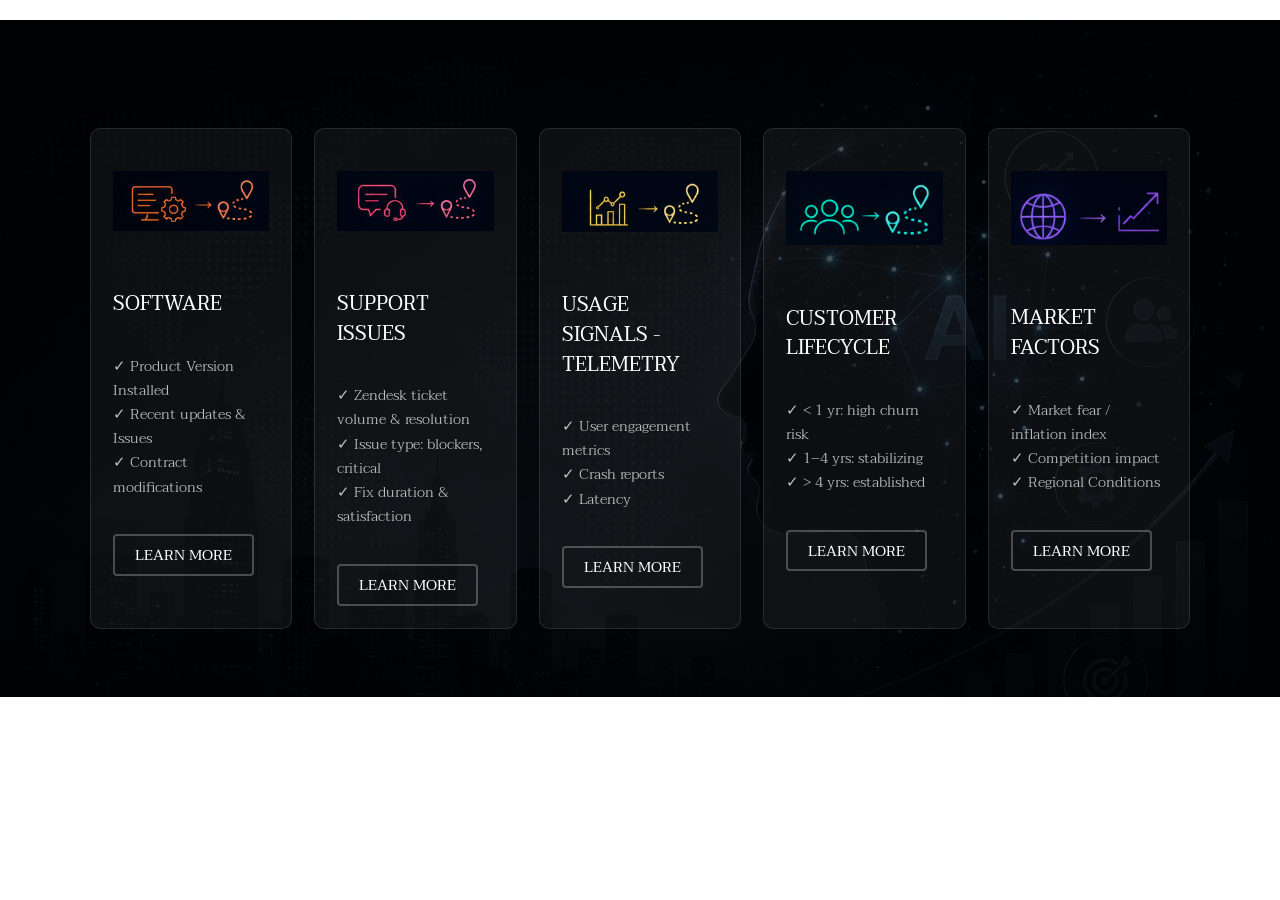
==== commit 55d64b10: "Enhance agentic_ai.html content with checkmarks and improve index.html with new sections and links; " ====
--- a/agentic_ai.html
+++ b/agentic_ai.html
@@ -24,7 +24,7 @@
 							<header>
 								<h3>Software</h3>
 							</header>
-							<p>Product Version Installed <br>Recent updates & Issues <br>Contract modifications</p>
+							<p>✓   Product Version Installed <br>✓   Recent updates & Issues <br>✓   Contract modifications</p>
 							<ul class="actions">
 								<li><a href="#" class="button alt">Learn More</a></li>
 							</ul>
@@ -36,7 +36,7 @@
 							<header>
 								<h3>Support Issues</h3>
 							</header>
-							<p>Zendesk ticket volume & resolution <br> Issue type: blockers, critical <br>  Fix duration & satisfaction</p>
+							<p>✓   Zendesk ticket volume & resolution <br>✓   Issue type: blockers, critical <br>✓   Fix duration & satisfaction</p>
 							<ul class="actions">
 								<li><a href="#" class="button alt">Learn More</a></li>
 							</ul>
@@ -48,7 +48,7 @@
 							<header>
 								<h3>Usage Signals - Telemetry</h3>
 							</header>
-							<p> User engagement metrics <br> Crash reports <br> Latency</p>
+							<p>✓   User engagement metrics <br>✓   Crash reports <br>✓   Latency</p>
 							<ul class="actions">
 								<li><a href="#" class="button alt">Learn More</a></li>
 							</ul>
@@ -60,19 +60,19 @@
 							<header>
 								<h3>Customer Lifecycle</h3>
 							</header>
-							<p> < 1 yr: high churn risk <br> 1–4 yrs: stabilizing <br> > 4 yrs: established</p>
+							<p>✓    < 1 yr: high churn risk <br>✓    1–4 yrs: stabilizing <br>✓    > 4 yrs: established</p>
 							<ul class="actions">
 								<li><a href="#" class="button alt">Learn More</a></li>
 							</ul>
 						</div>
-						<div>
+						<div class="skill-card">
 							<div class="image fit">
 								<img src="images/multi agent/competition.png" alt="" />
 							</div>
 							<header>
 								<h3>Market Factors</h3>
 							</header>
-							<p> Market fear / inflation index <br> Competition impact <br> Regional Conditions </p>
+							<p>✓   Market fear / inflation index <br>✓   Competition impact <br>✓   Regional Conditions </p>
 							<ul class="actions">
 								<li><a href="#" class="button alt">Learn More</a></li>
 							</ul>
--- a/assets/css/main.css
+++ b/assets/css/main.css
@@ -12,7 +12,8 @@
 
 	html, body, div, span, applet, object, iframe, h1, h2, h3, h4, h5, h6, p, blockquote, pre, a, abbr, acronym, address, big, cite, code, del, dfn, em, img, ins, kbd, q, s, samp, small, strike, strong, sub, sup, tt, var, b, u, i, center, dl, dt, dd, ol, ul, li, fieldset, form, label, legend, table, caption, tbody, tfoot, thead, tr, th, td, article, aside, canvas, details, embed, figure, figcaption, footer, header, hgroup, menu, nav, output, ruby, section, summary, time, mark, audio, video {
 		margin: 0;
-		padding: 5px;
+		padding-top: 10px;
+		padding-bottom: 5px;
 		border: 0;
 		font-size: 100%;
 		font: inherit;
@@ -100,7 +101,7 @@
 
 	.skills-section h2 {
 		text-align: center;
-		margin-bottom: 1rem;
+		margin-bottom: 2rem;
 	}
 
 	.skills-grid-1 {
@@ -128,6 +129,8 @@
 		border: 1px solid rgba(255,255,255,0.1);
 	}
 
+	
+
 	.skill-card h3 {
 		margin-bottom: 1rem;
 	}
@@ -276,6 +279,8 @@
 		}
 
 	}
+
+
 
 /* Grid */
 
@@ -2429,8 +2434,8 @@
 
 	ul {
 		list-style: disc;
-		margin: 0 0 1rem 0;
-		padding-left: 1rem;
+		margin: 0 0 0rem 0;
+		padding-left: 0rem;
 	}
 
 		ul li {
@@ -2468,7 +2473,7 @@
 				}
 
 				ul.icons li .icon:before {
-					font-size: 2rem;
+					font-size: 1rem;
 				}
 
 		ul.actions {
